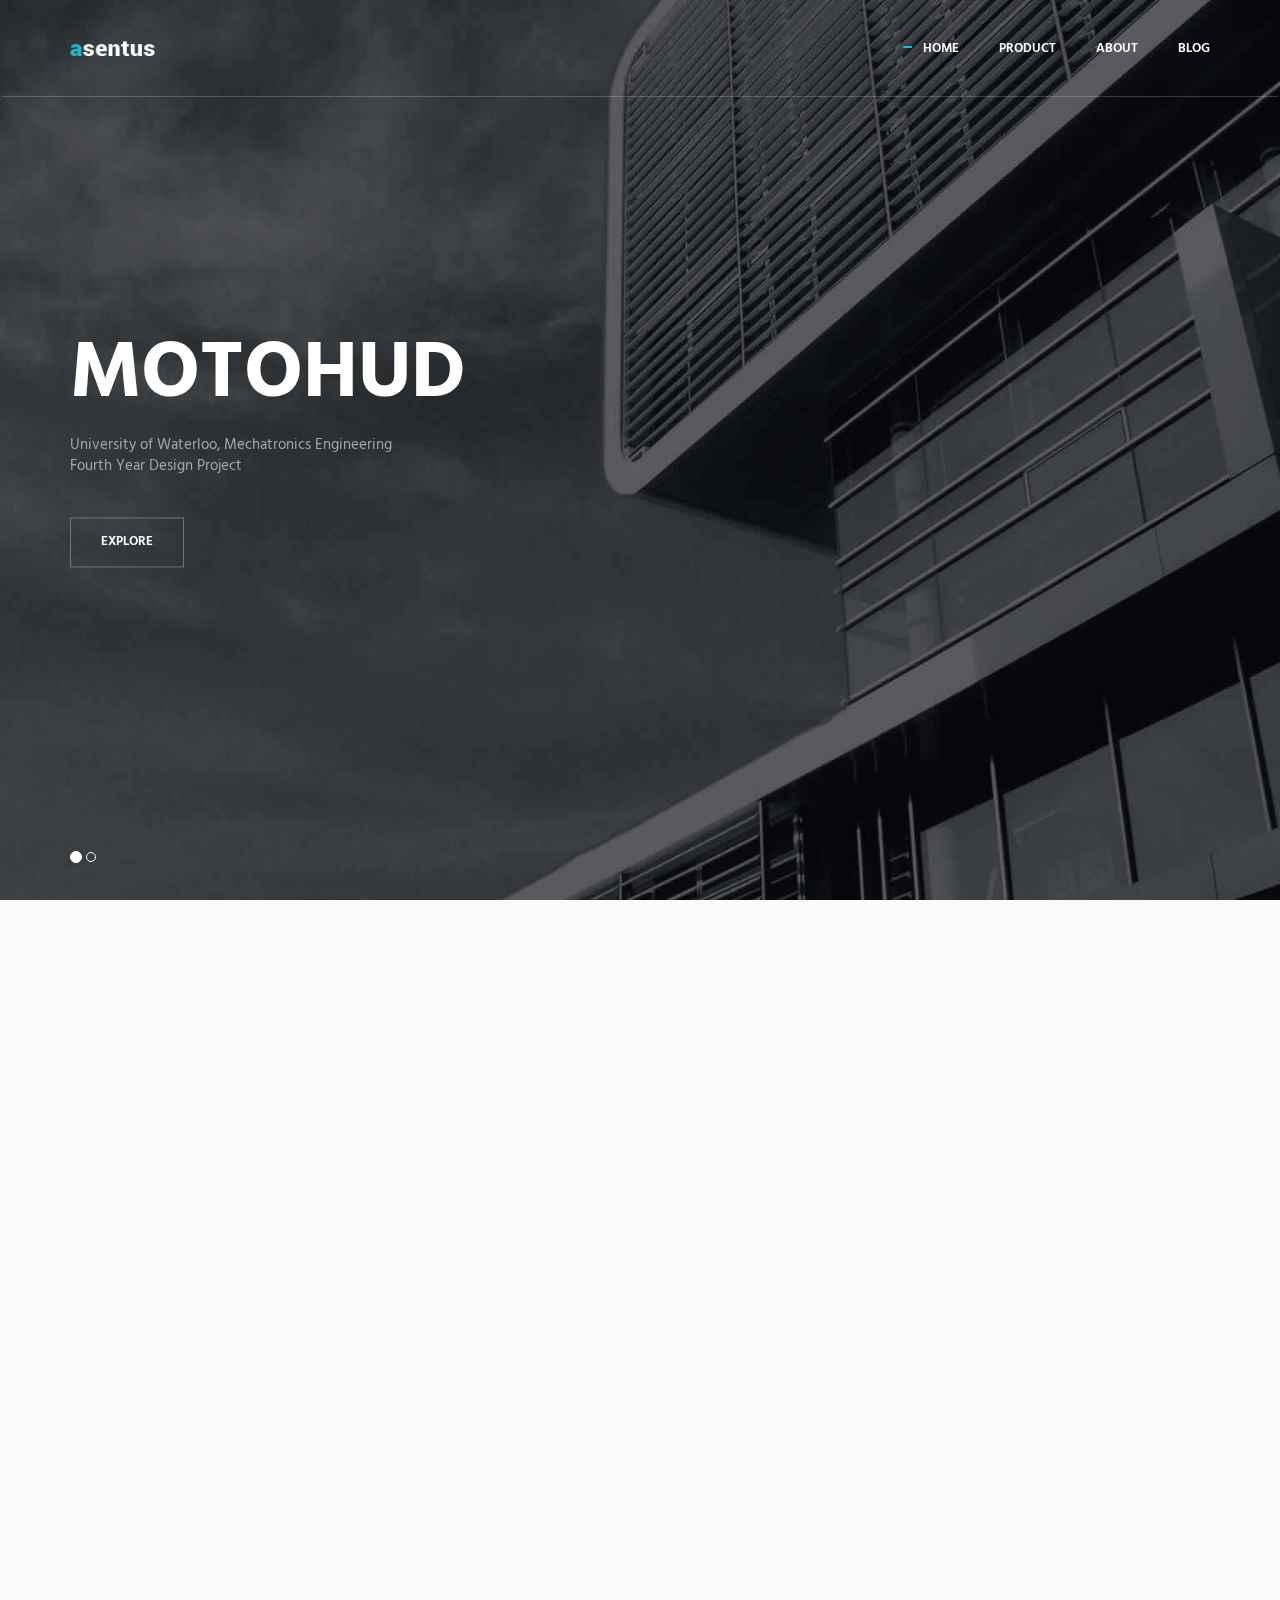
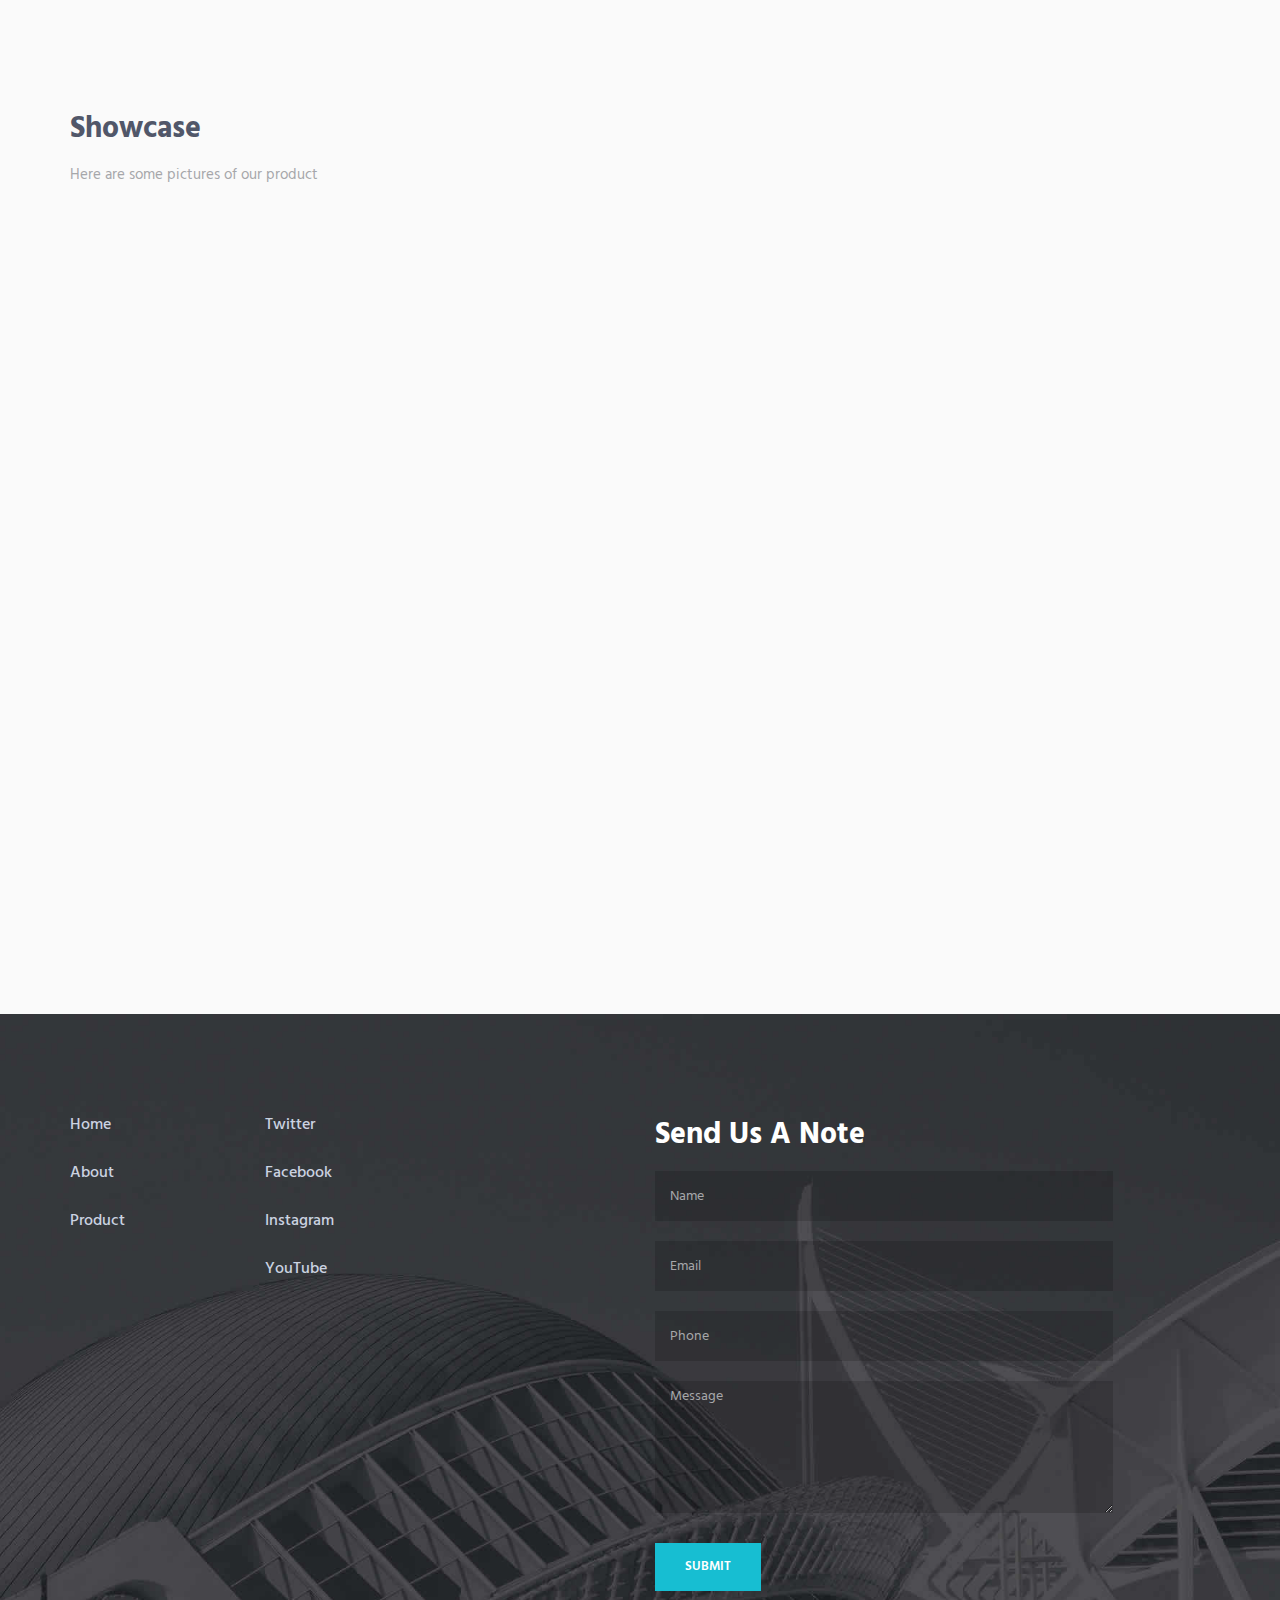
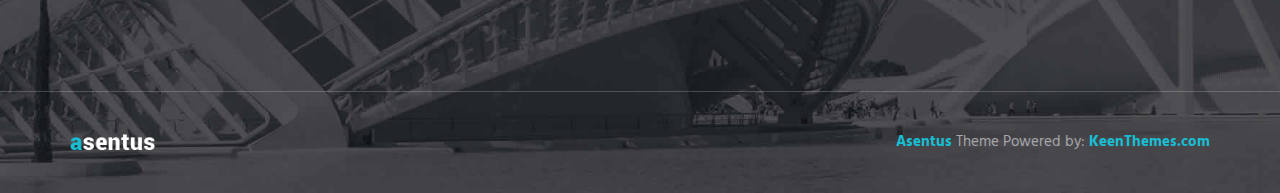
==== HTML/index.html @ 270a95e3 "switch to new style" ====
<!DOCTYPE html>
<!-- ==============================
    Project:        Metronic "Asentus" Frontend Freebie - Responsive HTML Template Based On Twitter Bootstrap 3.3.4
    Version:        1.0
    Author:         KeenThemes
    Primary use:    Corporate, Business Themes.
    Email:          support@keenthemes.com
    Follow:         http://www.twitter.com/keenthemes
    Like:           http://www.facebook.com/keenthemes
    Website:        http://www.keenthemes.com
    Premium:        Premium Metronic Admin Theme: http://themeforest.net/item/metronic-responsive-admin-dashboard-template/4021469?ref=keenthemes
================================== -->
<html lang="en" class="no-js">
    <!-- BEGIN HEAD -->
    <head>
        <meta charset="utf-8"/>
        <title>Metronic "Asentus" Frontend Freebie</title>
        <meta http-equiv="X-UA-Compatible" content="IE=edge">
        <meta content="width=device-width, initial-scale=1" name="viewport"/>
        <meta content="" name="description"/>
        <meta content="" name="author"/>

        <!-- GLOBAL MANDATORY STYLES -->
        <link href="http://fonts.googleapis.com/css?family=Hind:300,400,500,600,700" rel="stylesheet" type="text/css">
        <link href="vendor/simple-line-icons/simple-line-icons.min.css" rel="stylesheet" type="text/css"/>
        <link href="vendor/bootstrap/css/bootstrap.min.css" rel="stylesheet" type="text/css"/>

        <!-- PAGE LEVEL PLUGIN STYLES -->
        <link href="css/animate.css" rel="stylesheet">
        <link href="vendor/swiper/css/swiper.min.css" rel="stylesheet" type="text/css"/>

        <!-- THEME STYLES -->
        <link href="css/layout.min.css" rel="stylesheet" type="text/css"/>

        <!-- Favicon -->
        <link rel="shortcut icon" href="favicon.ico"/>
    </head>
    <!-- END HEAD -->

    <!-- BODY -->
    <body>

        <!--========== HEADER ==========-->
        <header class="header navbar-fixed-top">
            <!-- Navbar -->
            <nav class="navbar" role="navigation">
                <div class="container">
                    <!-- Brand and toggle get grouped for better mobile display -->
                    <div class="menu-container">
                        <button type="button" class="navbar-toggle" data-toggle="collapse" data-target=".nav-collapse">
                            <span class="sr-only">Toggle navigation</span>
                            <span class="toggle-icon"></span>
                        </button>

                        <!-- Logo -->
                        <div class="logo">
                            <a class="logo-wrap" href="index.html">
                                <img class="logo-img logo-img-main" src="img/logo.png" alt="Asentus Logo">
                                <img class="logo-img logo-img-active" src="img/logo-dark.png" alt="Asentus Logo">
                            </a>
                        </div>
                        <!-- End Logo -->
                    </div>

                    <!-- Collect the nav links, forms, and other content for toggling -->
                    <div class="collapse navbar-collapse nav-collapse">
                        <div class="menu-container">
                            <ul class="navbar-nav navbar-nav-right">
                                <li class="nav-item"><a class="nav-item-child nav-item-hover active" href="index.html">Home</a></li>
                                <li class="nav-item"><a class="nav-item-child nav-item-hover" href="Product.html">Product</a></li>
                                <li class="nav-item"><a class="nav-item-child nav-item-hover" href="about.html">About</a></li>
                                <li class="nav-item"><a class="nav-item-child nav-item-hover" href="Blog.html">Blog</a></li>
                            </ul>
                        </div>
                    </div>
                    <!-- End Navbar Collapse -->
                </div>
            </nav>
            <!-- Navbar -->
        </header>
        <!--========== END HEADER ==========-->

        <!--========== SLIDER ==========-->
        <div id="carousel-example-generic" class="carousel slide" data-ride="carousel">
            <div class="container">
                <!-- Indicators -->
                <ol class="carousel-indicators">
                    <li data-target="#carousel-example-generic" data-slide-to="0" class="active"></li>
                    <li data-target="#carousel-example-generic" data-slide-to="1"></li>
                </ol>
            </div>

            <!-- Wrapper for slides -->
            <div class="carousel-inner" role="listbox">
                <div class="item active">
                    <img class="img-responsive" src="img/1920x1080/01.jpg" alt="Slider Image">
                    <div class="container">
                        <div class="carousel-centered">
                            <div class="margin-b-40">
                                <h1 class="carousel-title">MotoHUD</h1>
                                <p>University of Waterloo, Mechatronics Engineering<br/> Fourth Year Design Project </p>
                            </div>
                            <a href="#" class="btn-theme btn-theme-sm btn-white-brd text-uppercase">Explore</a>
                        </div>
                    </div>
                </div>
                <div class="item">
                    <img class="img-responsive" src="img/1920x1080/02.jpg" alt="Slider Image">
                    <div class="container">
                        <div class="carousel-centered">
                            <div class="margin-b-40">
                                <h2 class="carousel-title">Hi-Tech Design</h2>
                                <p>Lorem ipsum dolor amet consectetur adipiscing dolore magna aliqua <br/> enim minim estudiat veniam siad venumus dolore</p>
                            </div>
                            <a href="#" class="btn-theme btn-theme-sm btn-white-brd text-uppercase">Explore</a>
                        </div>
                    </div>
                </div>
            </div>
        </div>
        <!--========== SLIDER ==========-->

        <!--========== PAGE LAYOUT ==========-->
        <!-- Service -->
        <div class="bg-color-sky-light" data-auto-height="true">
            <div class="content-lg container">
                <div class="row row-space-1 margin-b-2">
                    <div class="col-sm-4 sm-margin-b-2">
                        <div class="wow fadeInLeft" data-wow-duration=".3" data-wow-delay=".3s">
                            <div class="service" data-height="height">
                                <div class="service-element">
                                    <i class="service-icon icon-chemistry"></i>
                                </div>
                                <div class="service-info">
                                    <h3>Accurate Data Tracking</h3>
                                    <p class="margin-b-5">Vehicle information provided to the user have an accuracy of 95%</p>
                                </div>
                                <a href="#" class="content-wrapper-link"></a>    
                            </div>
                        </div>
                    </div>
                    <div class="col-sm-4 sm-margin-b-2">
                        <div class="wow fadeInLeft" data-wow-duration=".3" data-wow-delay=".2s">
                            <div class="service" data-height="height">
                                <div class="service-element">
                                    <i class="service-icon icon-screen-tablet"></i>
                                </div>
                                <div class="service-info">
                                    <h3>Long Battery Life</h3>
                                    <p class="margin-b-5">Battery life lasts 4-6 hours, sufficient for long distance trips</p>
                                </div>
                                <a href="#" class="content-wrapper-link"></a>    
                            </div>
                        </div>
                    </div>
                    <div class="col-sm-4">
                        <div class="wow fadeInLeft" data-wow-duration=".3" data-wow-delay=".1s">
                            <div class="service" data-height="height">
                                <div class="service-element">
                                    <i class="service-icon icon-badge"></i>
                                </div>
                                <div class="service-info">
                                    <h3>Cost Efficient</h3>
                                    <p class="margin-b-5">Total product cost is less than $500</p>
                                </div>
                                <a href="#" class="content-wrapper-link"></a>    
                            </div>
                        </div>
                    </div>
                </div>
                <!--// end row -->

                <div class="row row-space-1">
                    <div class="col-sm-4 sm-margin-b-2">
                        <div class="wow fadeInLeft" data-wow-duration=".3" data-wow-delay=".4s">
                            <div class="service" data-height="height">
                                <div class="service-element">
                                    <i class="service-icon icon-notebook"></i>
                                </div>
                                <div class="service-info">
                                    <h3>Easy to Setup</h3>
                                    <p class="margin-b-5">Take less than 1 hour to initially install</p>
                                </div>
                                <a href="#" class="content-wrapper-link"></a>    
                            </div>
                        </div>
                    </div>
                    <div class="col-sm-4 sm-margin-b-2">
                        <div class="wow fadeInLeft" data-wow-duration=".3" data-wow-delay=".5s">
                            <div class="service" data-height="height">
                                <div class="service-element">
                                    <i class="service-icon icon-speedometer"></i>
                                </div>
                                <div class="service-info">
                                    <h3>Light Weight</h3>
                                    <p class="margin-b-5">Total weight under 5 pounds</p>
                                </div>
                                <a href="#" class="content-wrapper-link"></a>    
                            </div>
                        </div>
                    </div>
                    <div class="col-sm-4">
                        <div class="wow fadeInLeft" data-wow-duration=".3" data-wow-delay=".6s">
                            <div class="service" data-height="height">
                                <div class="service-element">
                                    <i class="service-icon icon-badge"></i>
                                </div>
                                <div class="service-info">
                                    <h3>Minimum latency</h3>
                                    <p class="margin-b-5">Have a latency under 70 milliseconds</p>
                                </div>
                                <a href="#" class="content-wrapper-link"></a>    
                            </div>
                        </div>
                    </div>
                </div>
                <!--// end row -->
            </div>
        </div>
        <!-- End Service -->

        <!-- Work -->
        <div class="bg-color-sky-light overflow-h">
            <div class="content-lg container">
                <div class="row margin-b-40">
                    <div class="col-sm-6">
                        <h2>Showcase</h2>
                        <p>Here are some pictures of our product</p>
                    </div>
                </div>
                <!--// end row -->

                <!-- Masonry Grid -->
                <div class="masonry-grid">
                    <div class="masonry-grid-sizer col-xs-6 col-sm-6 col-md-1"></div>
                    <div class="masonry-grid-item col-xs-12 col-sm-6 col-md-8">
                        <!-- Work -->
                        <div class="work wow fadeInUp" data-wow-duration=".3" data-wow-delay=".1s">
                            <div class="work-overlay">
                                <img class="full-width img-responsive" src="img/800x400/01.jpg" alt="Portfolio Image">
                            </div>
                            <div class="work-content">
                                <h3 class="color-white margin-b-5">Art Of Coding</h3>
                                <p class="color-white margin-b-0">Lorem ipsum dolor sit amet consectetur adipiscing</p>
                            </div>
                            <a class="content-wrapper-link" href="#"></a>
                        </div>
                        <!-- End Work -->
                    </div>
                    <div class="masonry-grid-item col-xs-6 col-sm-6 col-md-4">
                        <!-- Work -->
                        <div class="work wow fadeInUp" data-wow-duration=".3" data-wow-delay=".2s">
                            <div class="work-overlay">
                                <img class="full-width img-responsive" src="img/397x400/01.jpg" alt="Portfolio Image">
                            </div>
                            <div class="work-content">
                                <h3 class="color-white margin-b-5">Clean Design</h3>
                                <p class="color-white margin-b-0">Lorem ipsum dolor sit amet consectetur adipiscing</p>
                            </div>
                            <a class="content-wrapper-link" href="#"></a>
                        </div>
                        <!-- End Work -->
                    </div>
                    <div class="masonry-grid-item col-xs-6 col-sm-6 col-md-4">
                        <!-- Work -->
                        <div class="work wow fadeInUp" data-wow-duration=".3" data-wow-delay=".3s">
                            <div class="work-overlay">
                                <img class="full-width img-responsive" src="img/397x300/01.jpg" alt="Portfolio Image">
                            </div>
                            <div class="work-content">
                                <h3 class="color-white margin-b-5">Clean Design</h3>
                                <p class="color-white margin-b-0">Lorem ipsum dolor sit amet consectetur adipiscing</p>
                            </div>
                            <a class="content-wrapper-link" href="#"></a>
                        </div>
                        <!-- End Work -->
                    </div>
                    <div class="masonry-grid-item col-xs-6 col-sm-6 col-md-4">
                        <!-- Work -->
                        <div class="work wow fadeInUp" data-wow-duration=".3" data-wow-delay=".4s">
                            <div class="work-overlay">
                                <img class="full-width img-responsive" src="img/397x300/02.jpg" alt="Portfolio Image">
                            </div>
                            <div class="work-content">
                                <h3 class="color-white margin-b-5">Clean Design</h3>
                                <p class="color-white margin-b-0">Lorem ipsum dolor sit amet consectetur adipiscing</p>
                            </div>
                            <a class="content-wrapper-link" href="#"></a>
                        </div>
                        <!-- End Work -->
                    </div>
                    <div class="masonry-grid-item col-xs-6 col-sm-6 col-md-4">
                        <!-- Work -->
                        <div class="work wow fadeInUp" data-wow-duration=".3" data-wow-delay=".5s">
                            <div class="work-overlay">
                                <img class="full-width img-responsive" src="img/397x300/03.jpg" alt="Portfolio Image">
                            </div>
                            <div class="work-content">
                                <h3 class="color-white margin-b-5">Clean Design</h3>
                                <p class="color-white margin-b-0">Lorem ipsum dolor sit amet consectetur adipiscing</p>
                            </div>
                            <a class="content-wrapper-link" href="#"></a>
                        </div>
                        <!-- End Work -->
                    </div>
                </div>
                <!-- End Masonry Grid -->
            </div>
        </div>
        <!-- End Work -->
        <!--========== END PAGE LAYOUT ==========-->

        <!--========== FOOTER ==========-->
        <footer class="footer">
            <!-- Links -->
            <div class="footer-seperator">
                <div class="content-lg container">
                    <div class="row">
                        <div class="col-sm-2 sm-margin-b-50">
                            <!-- List -->
                            <ul class="list-unstyled footer-list">
                                <li class="footer-list-item"><a class="footer-list-link" href="#">Home</a></li>
                                <li class="footer-list-item"><a class="footer-list-link" href="#">About</a></li>
                                <li class="footer-list-item"><a class="footer-list-link" href="#">Product</a></li>
                            </ul>
                            <!-- End List -->
                        </div>
                        <div class="col-sm-4 sm-margin-b-30">
                            <!-- List -->
                            <ul class="list-unstyled footer-list">
                                <li class="footer-list-item"><a class="footer-list-link" href="#">Twitter</a></li>
                                <li class="footer-list-item"><a class="footer-list-link" href="#">Facebook</a></li>
                                <li class="footer-list-item"><a class="footer-list-link" href="#">Instagram</a></li>
                                <li class="footer-list-item"><a class="footer-list-link" href="#">YouTube</a></li>
                            </ul>
                            <!-- End List -->
                        </div>
                        <div class="col-sm-5 sm-margin-b-30">
                            <h2 class="color-white">Send Us A Note</h2>
                            <input type="text" class="form-control footer-input margin-b-20" placeholder="Name" required>
                            <input type="email" class="form-control footer-input margin-b-20" placeholder="Email" required>
                            <input type="text" class="form-control footer-input margin-b-20" placeholder="Phone" required>
                            <textarea class="form-control footer-input margin-b-30" rows="6" placeholder="Message" required></textarea>
                            <button type="submit" class="btn-theme btn-theme-sm btn-base-bg text-uppercase">Submit</button>
                        </div>
                    </div>
                    <!--// end row -->
                </div>
            </div>
            <!-- End Links -->

            <!-- Copyright -->
            <div class="content container">
                <div class="row">
                    <div class="col-xs-6">
                        <img class="footer-logo" src="img/logo.png" alt="Asentus Logo">
                    </div>
                    <div class="col-xs-6 text-right">
                        <p class="margin-b-0"><a class="color-base fweight-700" href="http://keenthemes.com/preview/asentus/">Asentus</a> Theme Powered by: <a class="color-base fweight-700" href="http://www.keenthemes.com/">KeenThemes.com</a></p>
                    </div>
                </div>
                <!--// end row -->
            </div>
            <!-- End Copyright -->
        </footer>
        <!--========== END FOOTER ==========-->

        <!-- Back To Top -->
        <a href="javascript:void(0);" class="js-back-to-top back-to-top">Top</a>

        <!-- JAVASCRIPTS(Load javascripts at bottom, this will reduce page load time) -->
        <!-- CORE PLUGINS -->
        <script src="vendor/jquery.min.js" type="text/javascript"></script>
        <script src="vendor/jquery-migrate.min.js" type="text/javascript"></script>
        <script src="vendor/bootstrap/js/bootstrap.min.js" type="text/javascript"></script>

        <!-- PAGE LEVEL PLUGINS -->
        <script src="vendor/jquery.easing.js" type="text/javascript"></script>
        <script src="vendor/jquery.back-to-top.js" type="text/javascript"></script>
        <script src="vendor/jquery.smooth-scroll.js" type="text/javascript"></script>
        <script src="vendor/jquery.wow.min.js" type="text/javascript"></script>
        <script src="vendor/swiper/js/swiper.jquery.min.js" type="text/javascript"></script>
        <script src="vendor/masonry/jquery.masonry.pkgd.min.js" type="text/javascript"></script>
        <script src="vendor/masonry/imagesloaded.pkgd.min.js" type="text/javascript"></script>

        <!-- PAGE LEVEL SCRIPTS -->
        <script src="js/layout.min.js" type="text/javascript"></script>
        <script src="js/components/wow.min.js" type="text/javascript"></script>
        <script src="js/components/swiper.min.js" type="text/javascript"></script>
        <script src="js/components/masonry.min.js" type="text/javascript"></script>

    </body>
    <!-- END BODY -->
</html>
---- HTML/css/layout.min.css ----
@charset "UTF-8";.blockquote,.btn-theme,p{line-height:1.4}.btn-theme.active.focus,.btn-theme.active:focus,.btn-theme.focus,.btn-theme:active.focus,.btn-theme:active:focus,.btn-theme:focus,:active,:focus,a,a:active,a:focus,a:hover{outline:0}.btn-theme:hover,.service .service-element,.service .service-info,.service:hover .service-element,.service:hover .service-info{transition-duration:.3s;transition-property:all;transition-timing-function:cubic-bezier(.7,1,.7,1)}.blockquote,.header .nav-item-child,.link,a,body,em,h1,h2,h3,h4,h5,h6,li,li a,p,span{font-family:Hind,sans-serif}.back-to-top:focus,.back-to-top:hover,.btn-theme.focus,.btn-theme:focus,.btn-theme:hover,.content-wrapper-link,.header .logo-wrap:focus,.header .logo-wrap:hover,a:active,a:focus,a:hover,h1>a:focus,h2>a:focus,h3>a:focus,h4>a:focus,h5>a:focus,h6>a:focus{text-decoration:none}.back-to-top,.carousel-title,.header .nav-item-child,.link{text-transform:uppercase}.container-full-width:after,.masonry-grid:after{clear:both}html{overflow-x:hidden}body,html,html a{-webkit-font-smoothing:antialiased}p{font-size:15px;font-weight:400;color:#a6a7aa;margin-bottom:15px}em,li,li a{font-size:16px;font-weight:500;color:#515769}a{color:#81848f}a:active,a:focus,a:hover{color:#999caa}.link{position:relative;font-size:13px;font-weight:600}.link:after{position:absolute;top:8px;right:-15px;width:9px;height:2px;background:#17bed2;content:" "}span{font-size:14px;font-weight:400;color:#bfc1c7}h1,h2,h3,h4,h5,h6{font-weight:700;color:#515769;line-height:1.4;margin:0 0 15px}h1>a,h2>a,h3>a,h4>a,h5>a,h6>a{color:#515769}h1>a:hover,h2>a:hover,h3>a:hover,h4>a:hover,h5>a:hover,h6>a:hover{color:#999caa;text-decoration:none}h1{font-size:40px}h2{font-size:30px}h3,h4{font-size:22px}::selection{color:#fff;background:#17bed2;text-shadow:none}::-webkit-selection{color:#fff;background:#17bed2;text-shadow:none}::-moz-selection{color:#fff;background:#17bed2;text-shadow:none}.section-seperator{border-bottom:1px solid #edf0f2}.content-wrapper-link{position:absolute;top:0;left:0;right:0;bottom:0;display:block;z-index:3}.blockquote{position:relative;font-size:17px;font-weight:400;color:#a6a7aa;border-left:none;margin-left:20px}.blockquote:before{position:absolute;top:0;left:-20px;font-size:60px;display:inline-block;color:#17bed2;content:'“'}.btn-theme{position:relative;display:inline-block;text-align:center;background-image:none;border-style:solid;white-space:nowrap;vertical-align:middle;-ms-touch-action:manipulation;touch-action:manipulation;cursor:pointer;-webkit-user-select:none;-moz-user-select:none;-ms-user-select:none;user-select:none}.btn-theme.active,.btn-theme:active{background-image:none;outline:0}.btn-theme.disabled,.btn-theme[disabled],fieldset[disabled] .btn-theme{cursor:not-allowed;box-shadow:none;opacity:.65;pointer-events:none}.btn-white-brd{color:#fff;background:0 0;border-color:rgba(255,255,255,.3);border-width:1px}.btn-white-brd.focus,.btn-white-brd:focus,.btn-white-brd:hover{color:#515769;background:#fff;border-color:transparent}.btn-default-bg{color:#515769;background:#f3f4f5;border-color:transparent;border-width:0}.btn-base-bg,.btn-default-bg.focus,.btn-default-bg:focus,.btn-default-bg:hover{background:#17bed2;color:#fff;border-color:transparent}.btn-base-bg{border-width:0}.btn-base-bg.focus,.btn-base-bg:focus,.btn-base-bg:hover{color:#fff;background:#63cbd7;border-color:transparent}.footer .footer-seperator,.header .navbar{border-bottom:1px solid rgba(255,255,255,.2)}.btn-theme-sm{font-size:13px;font-weight:600;padding:15px 30px}.pricing{padding:70px 45px;background:#fff;margin-top:50px}@media (max-width:768px){.pricing{margin-top:0}}.pricing.pricing-active{padding-top:110px;padding-bottom:110px;margin-top:10px}@media (max-width:768px){.pricing.pricing-active{margin-top:0}}.pricing .pricing-icon{display:block;font-size:30px;color:#999caa;margin-bottom:30px}.pricing .pricing-list-item{position:relative;font-size:13px;color:#81848f;padding-left:20px;margin-bottom:10px}.pricing .pricing-list-item:before{position:absolute;top:7px;left:0;width:9px;height:2px;background:#17bed2;content:" ";margin-right:10px}@media (max-width:991px){.promo-section .promo-section-col{padding-top:100px;padding-bottom:100px}}@media (min-width:992px){.promo-section{position:relative;height:400px}.promo-section .promo-section-col{width:45%}.promo-section .promo-section-img-left{position:absolute;top:0;right:50%}.promo-section .promo-section-img-right{position:absolute;top:0;left:50%}.promo-section .ver-center{display:table;height:400px}.promo-section .ver-center-aligned{display:table-cell;vertical-align:middle}}.service{background:#fff;padding:50px}.service .service-element,.service .service-info{-webkit-transform:translate3d(0,0,0);-moz-transform:translate3d(0,0,0);transform:translate3d(0,0,0)}.service .service-icon{display:block;font-size:30px;color:#999caa;margin-bottom:30px}.header .logo-img,.header .logo-img-main,.header .logo-wrap{display:inline-block}.service:hover .service-element{opacity:0;-webkit-transform:translate3d(0,-100%,0);-moz-transform:translate3d(0,-100%,0);transform:translate3d(0,-100%,0)}.service:hover .service-info{-webkit-transform:translate3d(0,-30%,0);-moz-transform:translate3d(0,-30%,0);transform:translate3d(0,-30%,0)}.work,.work .work-overlay{position:relative}.work .work-content,.work .work-overlay:before{position:absolute;transition-property:all;transition-timing-function:cubic-bezier(.7,1,.7,1);transition-duration:.3s;left:0}.work .work-overlay:before{top:0;width:100%;height:100%;background:0 0;content:" "}.work .work-content{bottom:0;opacity:0;padding:25px;-webkit-transform:translate3d(0,20px,0);-moz-transform:translate3d(0,20px,0);transform:translate3d(0,20px,0)}.work:hover .work-overlay:before{background:rgba(0,0,0,.5);transition-duration:.3s;transition-property:all;transition-timing-function:cubic-bezier(.7,1,.7,1)}.work:hover .work-content{opacity:1;-webkit-transform:translate3d(0,0,0);-moz-transform:translate3d(0,0,0);transform:translate3d(0,0,0);transition-duration:.3s;transition-property:all;transition-timing-function:cubic-bezier(.7,1,.7,1)}.footer{background:url(../img/1920x1080/03.jpg) center center no-repeat;background-size:cover}.footer .footer-list{margin-bottom:0}.footer .footer-list-item{color:#cbd3e1;margin-bottom:25px}.footer .footer-list-link{color:#cbd3e1}.footer .footer-list-link:hover{color:#fff}.footer .footer-input{background:rgba(0,0,0,.15)}.footer .footer-logo{width:85px;height:auto}.navbar-fixed-top .navbar-collapse{max-height:100%}.header .navbar{margin-bottom:0;transition-duration:.3s;transition-property:all;transition-timing-function:cubic-bezier(.7,1,.7,1)}.header .navbar-toggle{width:25px;height:25px;border:none;padding:0;margin:35px 0}.header .navbar-toggle .toggle-icon{position:relative;width:21px;height:1px;display:inline-block;background:#515769;transition-duration:.3s;transition-property:all;transition-timing-function:cubic-bezier(.7,1,.7,1)}.header .navbar-toggle .toggle-icon:after,.header .navbar-toggle .toggle-icon:before{position:absolute;left:0;background:#515769;content:" "}.header .navbar-toggle .toggle-icon:before{width:10px;height:1px;bottom:10px;-webkit-transform:rotate(0);-moz-transform:rotate(0);transform:rotate(0);transition-duration:.3s;transition-property:all;transition-timing-function:cubic-bezier(.7,1,.7,1)}.header .navbar-toggle .toggle-icon:after{width:16px;height:1px;top:-5px;-webkit-transform:rotate(0);-moz-transform:rotate(0);transform:rotate(0);transition-duration:.3s;transition-property:all;transition-timing-function:cubic-bezier(.7,1,.7,1)}.header .navbar-toggle:hover .toggle-icon{background:#17bed2;transition-duration:.3s;transition-property:all;transition-timing-function:cubic-bezier(.7,1,.7,1)}.header .navbar-toggle:hover .toggle-icon:after,.header .navbar-toggle:hover .toggle-icon:before{width:21px;height:1px;background:#17bed2;transition-duration:.3s;transition-property:all;transition-timing-function:cubic-bezier(.7,1,.7,1)}.header .logo-img-active,.header .logo-img-main,.header .nav-item .nav-item-hover.active:after,.header .nav-item:hover .nav-item-hover:after{transition-duration:.4s;transition-property:all;transition-timing-function:cubic-bezier(.7,1,.7,1)}.header .navbar-toggle:hover .toggle-icon.is-clicked{background:rgba(81,87,105,0)}.header .logo{width:100px;height:100px;float:left;max-height:95px;line-height:65px}.header .logo-wrap{padding:15px 0}.header .logo-img{width:85px;height:auto;max-width:100%;max-height:100%;vertical-align:middle}.header .logo-img-active{display:none}.header .nav-item,.header .nav-item-child{display:block;position:relative}.header .navbar-nav{padding-left:0;margin-bottom:0;list-style:none}.header .nav-item:last-child .nav-item-child{padding-right:0}.header .nav-item .nav-item-hover.active:after,.header .nav-item:hover .nav-item-hover:after{opacity:1}.header .nav-item-child{font-size:13px;font-weight:600;color:#fff;line-height:55px;padding:20px;transition-duration:.3s;transition-property:all;transition-timing-function:cubic-bezier(.7,1,.7,1)}.header .nav-item-hover{position:relative}.header .nav-item-hover:after{position:absolute;top:45px;left:0;width:9px;height:2px;background:#17bed2;opacity:0;content:" ";transition-duration:.4s;transition-property:all;transition-timing-function:cubic-bezier(.7,1,.7,1)}@media (max-width:991px){.header{background:#fff}.header .navbar-toggle{display:block}.header .navbar-collapse.collapse{display:none!important}.header .navbar-collapse.collapse.in{display:block!important}.header .nav-collapse{padding-left:0;padding-right:0}.header .navbar-nav{margin:0;float:none}.header .navbar-nav .nav-item{float:none}.header .menu-container:after,.header .menu-container:before{content:" ";display:table}.header .menu-container:after{clear:both}.header .logo .logo-img-main{display:none}.header .logo .logo-img-active{display:inline-block}.header .nav-item-child{color:#515769;line-height:1.4;padding:12px 12px 12px 15px}.header .nav-item-hover:after{position:absolute;top:19px}}@media (max-width:767px){.header .menu-container{padding-left:15px;padding-right:15px;margin-left:0;margin-right:0}.header .navbar>.container,.header .navbar>.container>.nav-collapse{padding-left:0;padding-right:0;margin-left:0;margin-right:0}.header .navbar>.container{width:auto}}@media (min-width:992px){.header .navbar-nav-right{float:right}.page-on-scroll .header .navbar{background:#fff;border-bottom-color:#f0f0f0;transition-duration:.3s;transition-property:all;transition-timing-function:cubic-bezier(.7,1,.7,1)}.page-on-scroll .header .logo-img-active,.page-on-scroll .header .logo-img-main{transition-duration:.4s;transition-property:all;transition-timing-function:cubic-bezier(.7,1,.7,1)}.page-on-scroll .header .logo-img-main{display:none}.page-on-scroll .header .logo-img-active{display:inline-block}.page-on-scroll .header .nav-item-child{color:#515769;transition-duration:.3s;transition-property:all;transition-timing-function:cubic-bezier(.7,1,.7,1)}}.contact-list>li{font-size:13px;color:#81848f;margin-bottom:10px}.back-to-top,.back-to-top:hover{color:#fff;transition-property:all;transition-timing-function:cubic-bezier(.7,1,.7,1);transition-duration:.3s}.back-to-top{position:fixed;right:10px;bottom:10px;display:inline-block;z-index:9;width:40px;height:40px;font-size:11px;font-weight:400;text-align:center;line-height:3;letter-spacing:1px;background:#515769;border-radius:3px;visibility:hidden;opacity:0;padding:5px;-webkit-transform:translate3d(0,50px,0);-moz-transform:translate3d(0,50px,0);transform:translate3d(0,50px,0)}.back-to-top.back-to-top-is-visible{visibility:visible;opacity:.6;-webkit-transform:translate3d(0,0,0);-moz-transform:translate3d(0,0,0);transform:translate3d(0,0,0);transition-duration:.3s;transition-property:all;transition-timing-function:cubic-bezier(.7,1,.7,1)}.back-to-top.back-to-top-is-visible:hover{opacity:1;transition-duration:.3s;transition-property:all;transition-timing-function:cubic-bezier(.7,1,.7,1)}.back-to-top.back-to-top-fade-out{opacity:.4}.back-to-top.back-to-top-fade-out:hover{opacity:1;transition-duration:.3s;transition-property:all;transition-timing-function:cubic-bezier(.7,1,.7,1)}.swiper-clients-img,.swiper-clients-img:hover{transition-duration:.2s;transition-property:all;transition-timing-function:cubic-bezier(.7,1,.7,1)}.form-control{height:50px;font-size:14px;font-weight:400;color:#a6a7aa;background:#fafafa;border:none;box-shadow:none;border-radius:0;padding-left:15px}.form-control::-moz-placeholder{color:#a6a7aa}.form-control:-ms-input-placeholder{color:#a6a7aa}.form-control::-webkit-input-placeholder{color:#a6a7aa}.form-control:focus{color:#515769;box-shadow:none}.form-control:focus::-moz-placeholder{color:#515769}.form-control:focus:-ms-input-placeholder{color:#515769}.form-control:focus::-webkit-input-placeholder{color:#515769}.full-screen{background-size:cover;background-position:center;background-repeat:no-repeat}.carousel-indicators{left:auto;width:auto;padding-left:0;margin-left:0}.carousel-centered{position:absolute;top:50%;-webkit-transform:translate3d(0,-50%,0);-moz-transform:translate3d(0,-50%,0);transform:translate3d(0,-50%,0)}.carousel-title{font-size:80px;font-weight:700;color:#fff;line-height:1.1}@media (max-width:768px){.carousel-title{font-size:60px}}.gm-style>div:first-child>div+div>div:last-child>div>div:first-child>div,.gm-style>div:first-child>div+div>div:last-child>div>div:first-child>div>div>div{background-color:#fff!important;box-shadow:none!important}.gm-style>div:first-child>div+div>div:last-child>div>div:first-child>div:first-child,.gm-style>div:first-child>div+div>div:last-child>div>div:last-child>img{display:none}.gm-style>div:first-child>div+div>div:last-child>div>div:last-child{overflow:inherit!important}.overflow-h,.swiper-slider{overflow:hidden}.gm-style>div:first-child>div+div>div:last-child>div>div:last-child:after{position:absolute;top:0;right:0;font-size:15px;font-family:Simple-Line-Icons;color:#515769;content:"\e082"}.gm-style-iw{top:22px!important;left:22px!important}.masonry-grid{position:relative;margin:0 -2px}.masonry-grid:after,.masonry-grid:before{content:" ";display:table}.masonry-grid .masonry-grid-item{display:block;float:left;vertical-align:top;padding:0 2px;margin-bottom:4px}.masonry-grid .masonry-grid-item.col-12{width:100%}.masonry-grid .masonry-grid-item.col-11{width:91.66666667%}.masonry-grid .masonry-grid-item.col-10{width:83.33333333%}.masonry-grid .masonry-grid-item.col-9{width:75%}.masonry-grid .masonry-grid-item.col-8{width:66.66666667%}.masonry-grid .masonry-grid-item.col-7{width:58.33333333%}.masonry-grid .masonry-grid-item.col-6{width:50%}.masonry-grid .masonry-grid-item.col-5{width:41.66666667%}.masonry-grid .masonry-grid-item.col-4{width:33.33333333%}.masonry-grid .masonry-grid-item.col-3{width:25%}.masonry-grid .masonry-grid-item.col-2{width:16.66666667%}.masonry-grid .masonry-grid-item.col-1{width:8.33333333%}@media (max-width:768px){.masonry-grid .masonry-grid-item,.masonry-grid .masonry-grid-item.col-1,.masonry-grid .masonry-grid-item.col-10,.masonry-grid .masonry-grid-item.col-11,.masonry-grid .masonry-grid-item.col-12,.masonry-grid .masonry-grid-item.col-2,.masonry-grid .masonry-grid-item.col-3,.masonry-grid .masonry-grid-item.col-4,.masonry-grid .masonry-grid-item.col-5,.masonry-grid .masonry-grid-item.col-6,.masonry-grid .masonry-grid-item.col-7,.masonry-grid .masonry-grid-item.col-8,.masonry-grid .masonry-grid-item.col-9{width:50%}}@media (max-width:600px){.masonry-grid .masonry-grid-item,.masonry-grid .masonry-grid-item.col-1,.masonry-grid .masonry-grid-item.col-10,.masonry-grid .masonry-grid-item.col-11,.masonry-grid .masonry-grid-item.col-12,.masonry-grid .masonry-grid-item.col-2,.masonry-grid .masonry-grid-item.col-3,.masonry-grid .masonry-grid-item.col-4,.masonry-grid .masonry-grid-item.col-5,.masonry-grid .masonry-grid-item.col-6,.masonry-grid .masonry-grid-item.col-7,.masonry-grid .masonry-grid-item.col-8,.masonry-grid .masonry-grid-item.col-9{width:100%}}.swiper-slider{position:relative;width:100%;height:100%}.swiper-clients-img{display:block;width:190px;height:auto;margin:0 auto;opacity:1;cursor:pointer}.swiper-clients-img:hover{opacity:.8}.color-base{color:#17bed2}.color-white{color:#fff}.color-heading{color:#515769}.color-subtitle{color:#a6a7aa}.color-link{color:#81848f}.color-link-hover{color:#999caa}.color-sky-light{color:#fafafa}.bg-color-base{background:#17bed2}.bg-color-white{background:#fff}.bg-color-heading{background:#515769}.bg-color-subtitle{background:#a6a7aa}.bg-color-link{background:#81848f}.bg-color-link-hover{background:#999caa}.bg-color-sky-light{background:#fafafa}.row-space-1{margin-right:-1px;margin-left:-1px}.row-space-1>[class*=col-]{padding-left:1px;padding-right:1px}.content{padding-top:40px;padding-bottom:40px}.content-sm{padding-top:60px;padding-bottom:60px}.content-md{padding-top:80px;padding-bottom:80px}.content-lg{padding-top:100px;padding-bottom:100px}.parallax-content{padding-top:220px;padding-bottom:120px}.full-width{width:100%;height:auto}.container-full-width{width:100%}.container-full-width:after,.container-full-width:before{content:" ";display:table}.fweight-300{font-weight:300!important}.fweight-400{font-weight:400!important}.fweight-500{font-weight:500!important}.fweight-600{font-weight:600!important}.fweight-700{font-weight:700!important}.margin-l-0{margin-left:0!important}.margin-l-5{margin-left:5px!important}.margin-l-10{margin-left:10px!important}.margin-l-20{margin-left:20px!important}.margin-r-0{margin-right:0!important}.margin-r-5{margin-right:5px!important}.margin-r-10{margin-right:10px!important}.margin-r-20{margin-right:20px!important}.margin-b-0{margin-bottom:0!important}.margin-b-2{margin-bottom:2px!important}.margin-b-5{margin-bottom:5px!important}.margin-b-10{margin-bottom:10px!important}.margin-b-20{margin-bottom:20px!important}.margin-b-30{margin-bottom:30px!important}.margin-b-40{margin-bottom:40px!important}.margin-b-50{margin-bottom:50px!important}.margin-b-60{margin-bottom:60px!important}.margin-b-70{margin-bottom:70px!important}.margin-b-80{margin-bottom:80px!important}.margin-b-90{margin-bottom:90px!important}.margin-b-100{margin-bottom:100px!important}@media (max-width:992px){.md-margin-b-0{margin-bottom:0!important}.md-margin-b-2{margin-bottom:2px!important}.md-margin-b-5{margin-bottom:5px!important}.md-margin-b-10{margin-bottom:10px!important}.md-margin-b-20{margin-bottom:20px!important}.md-margin-b-30{margin-bottom:30px!important}.md-margin-b-40{margin-bottom:40px!important}.md-margin-b-50{margin-bottom:50px!important}.md-margin-b-60{margin-bottom:60px!important}.md-margin-b-70{margin-bottom:70px!important}.md-margin-b-80{margin-bottom:80px!important}.md-margin-b-90{margin-bottom:90px!important}.md-margin-b-100{margin-bottom:100px!important}}@media (max-width:768px){.sm-margin-b-0{margin-bottom:0!important}.sm-margin-b-2{margin-bottom:2px!important}.sm-margin-b-5{margin-bottom:5px!important}.sm-margin-b-10{margin-bottom:10px!important}.sm-margin-b-20{margin-bottom:20px!important}.sm-margin-b-30{margin-bottom:30px!important}.sm-margin-b-40{margin-bottom:40px!important}.sm-margin-b-50{margin-bottom:50px!important}.sm-margin-b-60{margin-bottom:60px!important}.sm-margin-b-70{margin-bottom:70px!important}.sm-margin-b-80{margin-bottom:80px!important}.sm-margin-b-90{margin-bottom:90px!important}.sm-margin-b-100{margin-bottom:100px!important}}@media (max-width:480px){.xs-margin-b-0{margin-bottom:0!important}.xs-margin-b-2{margin-bottom:2px!important}.xs-margin-b-5{margin-bottom:5px!important}.xs-margin-b-10{margin-bottom:10px!important}.xs-margin-b-20{margin-bottom:20px!important}.xs-margin-b-30{margin-bottom:30px!important}.xs-margin-b-40{margin-bottom:40px!important}.xs-margin-b-50{margin-bottom:50px!important}.xs-margin-b-60{margin-bottom:60px!important}.xs-margin-b-70{margin-bottom:70px!important}.xs-margin-b-80{margin-bottom:80px!important}.xs-margin-b-90{margin-bottom:90px!important}.xs-margin-b-100{margin-bottom:100px!important}}.height-100{height:100px!important}.height-200{height:200px!important}.height-300{height:300px!important}.height-400{height:400px!important}
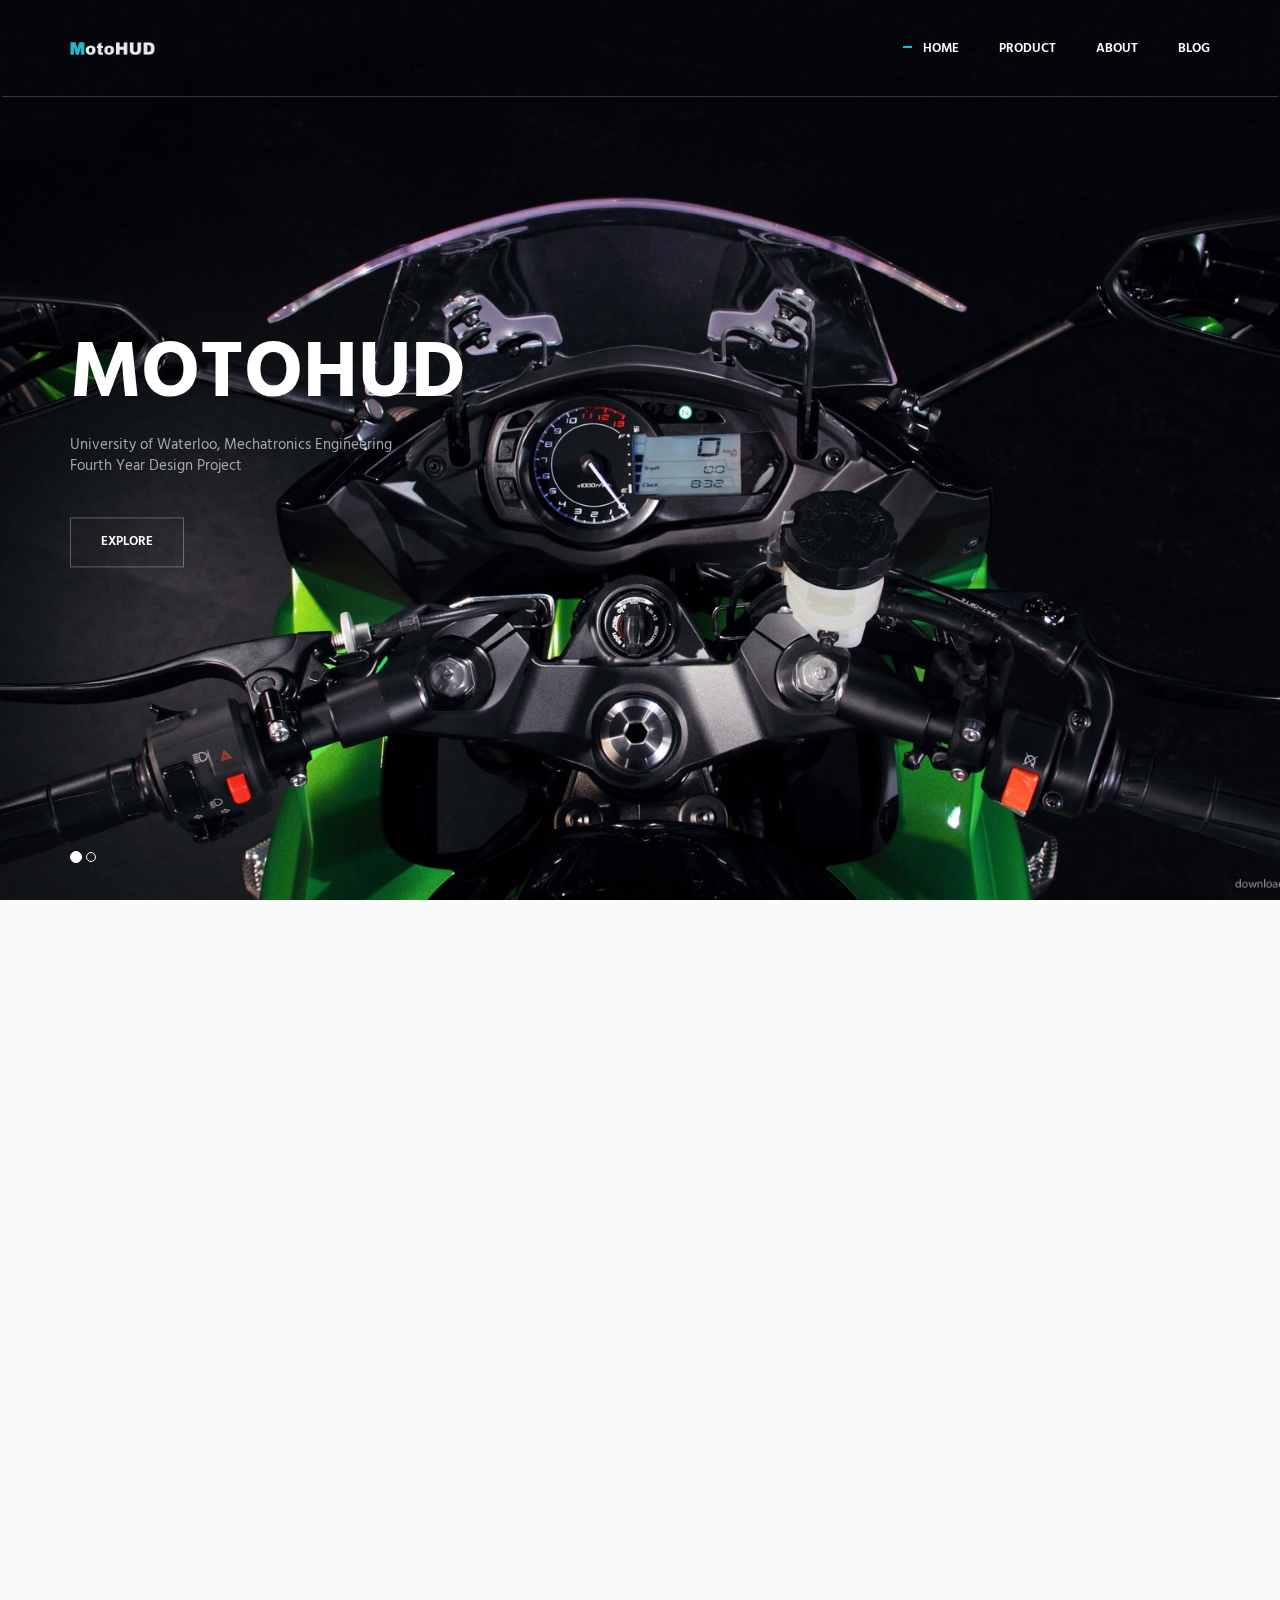
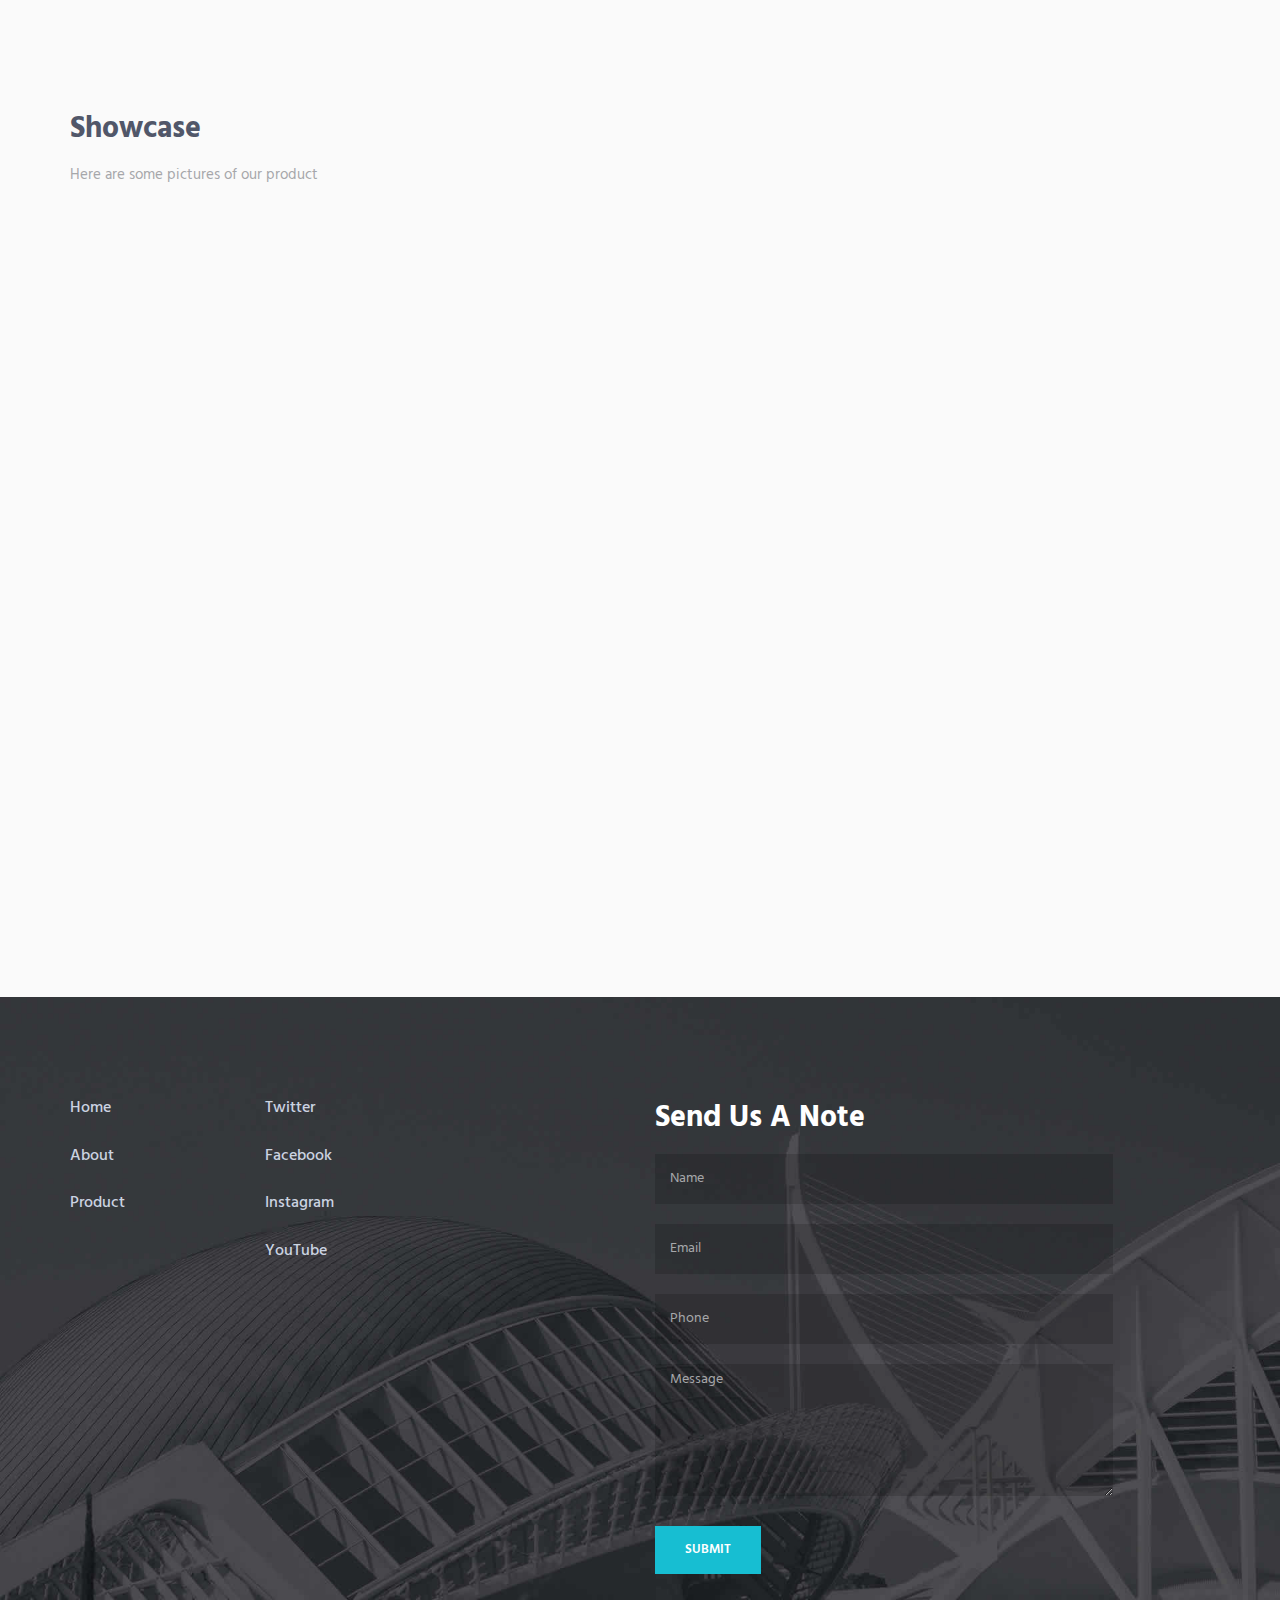
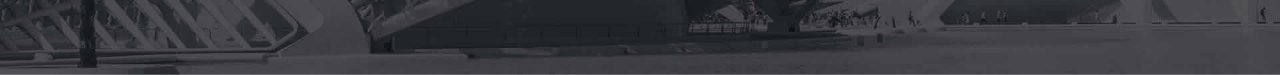
==== commit 2148524a: "update" ====
--- a/HTML/index.html
+++ b/HTML/index.html
@@ -240,7 +240,7 @@
                                 <img class="full-width img-responsive" src="img/800x400/01.jpg" alt="Portfolio Image">
                             </div>
                             <div class="work-content">
-                                <h3 class="color-white margin-b-5">Art Of Coding</h3>
+                                <h3 class="color-white margin-b-5">Engineering Ethics</h3>
                                 <p class="color-white margin-b-0">Lorem ipsum dolor sit amet consectetur adipiscing</p>
                             </div>
                             <a class="content-wrapper-link" href="#"></a>
@@ -349,19 +349,6 @@
             </div>
             <!-- End Links -->
 
-            <!-- Copyright -->
-            <div class="content container">
-                <div class="row">
-                    <div class="col-xs-6">
-                        <img class="footer-logo" src="img/logo.png" alt="Asentus Logo">
-                    </div>
-                    <div class="col-xs-6 text-right">
-                        <p class="margin-b-0"><a class="color-base fweight-700" href="http://keenthemes.com/preview/asentus/">Asentus</a> Theme Powered by: <a class="color-base fweight-700" href="http://www.keenthemes.com/">KeenThemes.com</a></p>
-                    </div>
-                </div>
-                <!--// end row -->
-            </div>
-            <!-- End Copyright -->
         </footer>
         <!--========== END FOOTER ==========-->
 
--- a/HTML/css/layout.min.css
+++ b/HTML/css/layout.min.css
@@ -1 +1 @@
-@charset "UTF-8";.blockquote,.btn-theme,p{line-height:1.4}.btn-theme.active.focus,.btn-theme.active:focus,.btn-theme.focus,.btn-theme:active.focus,.btn-theme:active:focus,.btn-theme:focus,:active,:focus,a,a:active,a:focus,a:hover{outline:0}.btn-theme:hover,.service .service-element,.service .service-info,.service:hover .service-element,.service:hover .service-info{transition-duration:.3s;transition-property:all;transition-timing-function:cubic-bezier(.7,1,.7,1)}.blockquote,.header .nav-item-child,.link,a,body,em,h1,h2,h3,h4,h5,h6,li,li a,p,span{font-family:Hind,sans-serif}.back-to-top:focus,.back-to-top:hover,.btn-theme.focus,.btn-theme:focus,.btn-theme:hover,.content-wrapper-link,.header .logo-wrap:focus,.header .logo-wrap:hover,a:active,a:focus,a:hover,h1>a:focus,h2>a:focus,h3>a:focus,h4>a:focus,h5>a:focus,h6>a:focus{text-decoration:none}.back-to-top,.carousel-title,.header .nav-item-child,.link{text-transform:uppercase}.container-full-width:after,.masonry-grid:after{clear:both}html{overflow-x:hidden}body,html,html a{-webkit-font-smoothing:antialiased}p{font-size:15px;font-weight:400;color:#a6a7aa;margin-bottom:15px}em,li,li a{font-size:16px;font-weight:500;color:#515769}a{color:#81848f}a:active,a:focus,a:hover{color:#999caa}.link{position:relative;font-size:13px;font-weight:600}.link:after{position:absolute;top:8px;right:-15px;width:9px;height:2px;background:#17bed2;content:" "}span{font-size:14px;font-weight:400;color:#bfc1c7}h1,h2,h3,h4,h5,h6{font-weight:700;color:#515769;line-height:1.4;margin:0 0 15px}h1>a,h2>a,h3>a,h4>a,h5>a,h6>a{color:#515769}h1>a:hover,h2>a:hover,h3>a:hover,h4>a:hover,h5>a:hover,h6>a:hover{color:#999caa;text-decoration:none}h1{font-size:40px}h2{font-size:30px}h3,h4{font-size:22px}::selection{color:#fff;background:#17bed2;text-shadow:none}::-webkit-selection{color:#fff;background:#17bed2;text-shadow:none}::-moz-selection{color:#fff;background:#17bed2;text-shadow:none}.section-seperator{border-bottom:1px solid #edf0f2}.content-wrapper-link{position:absolute;top:0;left:0;right:0;bottom:0;display:block;z-index:3}.blockquote{position:relative;font-size:17px;font-weight:400;color:#a6a7aa;border-left:none;margin-left:20px}.blockquote:before{position:absolute;top:0;left:-20px;font-size:60px;display:inline-block;color:#17bed2;content:'“'}.btn-theme{position:relative;display:inline-block;text-align:center;background-image:none;border-style:solid;white-space:nowrap;vertical-align:middle;-ms-touch-action:manipulation;touch-action:manipulation;cursor:pointer;-webkit-user-select:none;-moz-user-select:none;-ms-user-select:none;user-select:none}.btn-theme.active,.btn-theme:active{background-image:none;outline:0}.btn-theme.disabled,.btn-theme[disabled],fieldset[disabled] .btn-theme{cursor:not-allowed;box-shadow:none;opacity:.65;pointer-events:none}.btn-white-brd{color:#fff;background:0 0;border-color:rgba(255,255,255,.3);border-width:1px}.btn-white-brd.focus,.btn-white-brd:focus,.btn-white-brd:hover{color:#515769;background:#fff;border-color:transparent}.btn-default-bg{color:#515769;background:#f3f4f5;border-color:transparent;border-width:0}.btn-base-bg,.btn-default-bg.focus,.btn-default-bg:focus,.btn-default-bg:hover{background:#17bed2;color:#fff;border-color:transparent}.btn-base-bg{border-width:0}.btn-base-bg.focus,.btn-base-bg:focus,.btn-base-bg:hover{color:#fff;background:#63cbd7;border-color:transparent}.footer .footer-seperator,.header .navbar{border-bottom:1px solid rgba(255,255,255,.2)}.btn-theme-sm{font-size:13px;font-weight:600;padding:15px 30px}.pricing{padding:70px 45px;background:#fff;margin-top:50px}@media (max-width:768px){.pricing{margin-top:0}}.pricing.pricing-active{padding-top:110px;padding-bottom:110px;margin-top:10px}@media (max-width:768px){.pricing.pricing-active{margin-top:0}}.pricing .pricing-icon{display:block;font-size:30px;color:#999caa;margin-bottom:30px}.pricing .pricing-list-item{position:relative;font-size:13px;color:#81848f;padding-left:20px;margin-bottom:10px}.pricing .pricing-list-item:before{position:absolute;top:7px;left:0;width:9px;height:2px;background:#17bed2;content:" ";margin-right:10px}@media (max-width:991px){.promo-section .promo-section-col{padding-top:100px;padding-bottom:100px}}@media (min-width:992px){.promo-section{position:relative;height:400px}.promo-section .promo-section-col{width:45%}.promo-section .promo-section-img-left{position:absolute;top:0;right:50%}.promo-section .promo-section-img-right{position:absolute;top:0;left:50%}.promo-section .ver-center{display:table;height:400px}.promo-section .ver-center-aligned{display:table-cell;vertical-align:middle}}.service{background:#fff;padding:50px}.service .service-element,.service .service-info{-webkit-transform:translate3d(0,0,0);-moz-transform:translate3d(0,0,0);transform:translate3d(0,0,0)}.service .service-icon{display:block;font-size:30px;color:#999caa;margin-bottom:30px}.header .logo-img,.header .logo-img-main,.header .logo-wrap{display:inline-block}.service:hover .service-element{opacity:0;-webkit-transform:translate3d(0,-100%,0);-moz-transform:translate3d(0,-100%,0);transform:translate3d(0,-100%,0)}.service:hover .service-info{-webkit-transform:translate3d(0,-30%,0);-moz-transform:translate3d(0,-30%,0);transform:translate3d(0,-30%,0)}.work,.work .work-overlay{position:relative}.work .work-content,.work .work-overlay:before{position:absolute;transition-property:all;transition-timing-function:cubic-bezier(.7,1,.7,1);transition-duration:.3s;left:0}.work .work-overlay:before{top:0;width:100%;height:100%;background:0 0;content:" "}.work .work-content{bottom:0;opacity:0;padding:25px;-webkit-transform:translate3d(0,20px,0);-moz-transform:translate3d(0,20px,0);transform:translate3d(0,20px,0)}.work:hover .work-overlay:before{background:rgba(0,0,0,.5);transition-duration:.3s;transition-property:all;transition-timing-function:cubic-bezier(.7,1,.7,1)}.work:hover .work-content{opacity:1;-webkit-transform:translate3d(0,0,0);-moz-transform:translate3d(0,0,0);transform:translate3d(0,0,0);transition-duration:.3s;transition-property:all;transition-timing-function:cubic-bezier(.7,1,.7,1)}.footer{background:url(../img/1920x1080/03.jpg) center center no-repeat;background-size:cover}.footer .footer-list{margin-bottom:0}.footer .footer-list-item{color:#cbd3e1;margin-bottom:25px}.footer .footer-list-link{color:#cbd3e1}.footer .footer-list-link:hover{color:#fff}.footer .footer-input{background:rgba(0,0,0,.15)}.footer .footer-logo{width:85px;height:auto}.navbar-fixed-top .navbar-collapse{max-height:100%}.header .navbar{margin-bottom:0;transition-duration:.3s;transition-property:all;transition-timing-function:cubic-bezier(.7,1,.7,1)}.header .navbar-toggle{width:25px;height:25px;border:none;padding:0;margin:35px 0}.header .navbar-toggle .toggle-icon{position:relative;width:21px;height:1px;display:inline-block;background:#515769;transition-duration:.3s;transition-property:all;transition-timing-function:cubic-bezier(.7,1,.7,1)}.header .navbar-toggle .toggle-icon:after,.header .navbar-toggle .toggle-icon:before{position:absolute;left:0;background:#515769;content:" "}.header .navbar-toggle .toggle-icon:before{width:10px;height:1px;bottom:10px;-webkit-transform:rotate(0);-moz-transform:rotate(0);transform:rotate(0);transition-duration:.3s;transition-property:all;transition-timing-function:cubic-bezier(.7,1,.7,1)}.header .navbar-toggle .toggle-icon:after{width:16px;height:1px;top:-5px;-webkit-transform:rotate(0);-moz-transform:rotate(0);transform:rotate(0);transition-duration:.3s;transition-property:all;transition-timing-function:cubic-bezier(.7,1,.7,1)}.header .navbar-toggle:hover .toggle-icon{background:#17bed2;transition-duration:.3s;transition-property:all;transition-timing-function:cubic-bezier(.7,1,.7,1)}.header .navbar-toggle:hover .toggle-icon:after,.header .navbar-toggle:hover .toggle-icon:before{width:21px;height:1px;background:#17bed2;transition-duration:.3s;transition-property:all;transition-timing-function:cubic-bezier(.7,1,.7,1)}.header .logo-img-active,.header .logo-img-main,.header .nav-item .nav-item-hover.active:after,.header .nav-item:hover .nav-item-hover:after{transition-duration:.4s;transition-property:all;transition-timing-function:cubic-bezier(.7,1,.7,1)}.header .navbar-toggle:hover .toggle-icon.is-clicked{background:rgba(81,87,105,0)}.header .logo{width:100px;height:100px;float:left;max-height:95px;line-height:65px}.header .logo-wrap{padding:15px 0}.header .logo-img{width:85px;height:auto;max-width:100%;max-height:100%;vertical-align:middle}.header .logo-img-active{display:none}.header .nav-item,.header .nav-item-child{display:block;position:relative}.header .navbar-nav{padding-left:0;margin-bottom:0;list-style:none}.header .nav-item:last-child .nav-item-child{padding-right:0}.header .nav-item .nav-item-hover.active:after,.header .nav-item:hover .nav-item-hover:after{opacity:1}.header .nav-item-child{font-size:13px;font-weight:600;color:#fff;line-height:55px;padding:20px;transition-duration:.3s;transition-property:all;transition-timing-function:cubic-bezier(.7,1,.7,1)}.header .nav-item-hover{position:relative}.header .nav-item-hover:after{position:absolute;top:45px;left:0;width:9px;height:2px;background:#17bed2;opacity:0;content:" ";transition-duration:.4s;transition-property:all;transition-timing-function:cubic-bezier(.7,1,.7,1)}@media (max-width:991px){.header{background:#fff}.header .navbar-toggle{display:block}.header .navbar-collapse.collapse{display:none!important}.header .navbar-collapse.collapse.in{display:block!important}.header .nav-collapse{padding-left:0;padding-right:0}.header .navbar-nav{margin:0;float:none}.header .navbar-nav .nav-item{float:none}.header .menu-container:after,.header .menu-container:before{content:" ";display:table}.header .menu-container:after{clear:both}.header .logo .logo-img-main{display:none}.header .logo .logo-img-active{display:inline-block}.header .nav-item-child{color:#515769;line-height:1.4;padding:12px 12px 12px 15px}.header .nav-item-hover:after{position:absolute;top:19px}}@media (max-width:767px){.header .menu-container{padding-left:15px;padding-right:15px;margin-left:0;margin-right:0}.header .navbar>.container,.header .navbar>.container>.nav-collapse{padding-left:0;padding-right:0;margin-left:0;margin-right:0}.header .navbar>.container{width:auto}}@media (min-width:992px){.header .navbar-nav-right{float:right}.page-on-scroll .header .navbar{background:#fff;border-bottom-color:#f0f0f0;transition-duration:.3s;transition-property:all;transition-timing-function:cubic-bezier(.7,1,.7,1)}.page-on-scroll .header .logo-img-active,.page-on-scroll .header .logo-img-main{transition-duration:.4s;transition-property:all;transition-timing-function:cubic-bezier(.7,1,.7,1)}.page-on-scroll .header .logo-img-main{display:none}.page-on-scroll .header .logo-img-active{display:inline-block}.page-on-scroll .header .nav-item-child{color:#515769;transition-duration:.3s;transition-property:all;transition-timing-function:cubic-bezier(.7,1,.7,1)}}.contact-list>li{font-size:13px;color:#81848f;margin-bottom:10px}.back-to-top,.back-to-top:hover{color:#fff;transition-property:all;transition-timing-function:cubic-bezier(.7,1,.7,1);transition-duration:.3s}.back-to-top{position:fixed;right:10px;bottom:10px;display:inline-block;z-index:9;width:40px;height:40px;font-size:11px;font-weight:400;text-align:center;line-height:3;letter-spacing:1px;background:#515769;border-radius:3px;visibility:hidden;opacity:0;padding:5px;-webkit-transform:translate3d(0,50px,0);-moz-transform:translate3d(0,50px,0);transform:translate3d(0,50px,0)}.back-to-top.back-to-top-is-visible{visibility:visible;opacity:.6;-webkit-transform:translate3d(0,0,0);-moz-transform:translate3d(0,0,0);transform:translate3d(0,0,0);transition-duration:.3s;transition-property:all;transition-timing-function:cubic-bezier(.7,1,.7,1)}.back-to-top.back-to-top-is-visible:hover{opacity:1;transition-duration:.3s;transition-property:all;transition-timing-function:cubic-bezier(.7,1,.7,1)}.back-to-top.back-to-top-fade-out{opacity:.4}.back-to-top.back-to-top-fade-out:hover{opacity:1;transition-duration:.3s;transition-property:all;transition-timing-function:cubic-bezier(.7,1,.7,1)}.swiper-clients-img,.swiper-clients-img:hover{transition-duration:.2s;transition-property:all;transition-timing-function:cubic-bezier(.7,1,.7,1)}.form-control{height:50px;font-size:14px;font-weight:400;color:#a6a7aa;background:#fafafa;border:none;box-shadow:none;border-radius:0;padding-left:15px}.form-control::-moz-placeholder{color:#a6a7aa}.form-control:-ms-input-placeholder{color:#a6a7aa}.form-control::-webkit-input-placeholder{color:#a6a7aa}.form-control:focus{color:#515769;box-shadow:none}.form-control:focus::-moz-placeholder{color:#515769}.form-control:focus:-ms-input-placeholder{color:#515769}.form-control:focus::-webkit-input-placeholder{color:#515769}.full-screen{background-size:cover;background-position:center;background-repeat:no-repeat}.carousel-indicators{left:auto;width:auto;padding-left:0;margin-left:0}.carousel-centered{position:absolute;top:50%;-webkit-transform:translate3d(0,-50%,0);-moz-transform:translate3d(0,-50%,0);transform:translate3d(0,-50%,0)}.carousel-title{font-size:80px;font-weight:700;color:#fff;line-height:1.1}@media (max-width:768px){.carousel-title{font-size:60px}}.gm-style>div:first-child>div+div>div:last-child>div>div:first-child>div,.gm-style>div:first-child>div+div>div:last-child>div>div:first-child>div>div>div{background-color:#fff!important;box-shadow:none!important}.gm-style>div:first-child>div+div>div:last-child>div>div:first-child>div:first-child,.gm-style>div:first-child>div+div>div:last-child>div>div:last-child>img{display:none}.gm-style>div:first-child>div+div>div:last-child>div>div:last-child{overflow:inherit!important}.overflow-h,.swiper-slider{overflow:hidden}.gm-style>div:first-child>div+div>div:last-child>div>div:last-child:after{position:absolute;top:0;right:0;font-size:15px;font-family:Simple-Line-Icons;color:#515769;content:"\e082"}.gm-style-iw{top:22px!important;left:22px!important}.masonry-grid{position:relative;margin:0 -2px}.masonry-grid:after,.masonry-grid:before{content:" ";display:table}.masonry-grid .masonry-grid-item{display:block;float:left;vertical-align:top;padding:0 2px;margin-bottom:4px}.masonry-grid .masonry-grid-item.col-12{width:100%}.masonry-grid .masonry-grid-item.col-11{width:91.66666667%}.masonry-grid .masonry-grid-item.col-10{width:83.33333333%}.masonry-grid .masonry-grid-item.col-9{width:75%}.masonry-grid .masonry-grid-item.col-8{width:66.66666667%}.masonry-grid .masonry-grid-item.col-7{width:58.33333333%}.masonry-grid .masonry-grid-item.col-6{width:50%}.masonry-grid .masonry-grid-item.col-5{width:41.66666667%}.masonry-grid .masonry-grid-item.col-4{width:33.33333333%}.masonry-grid .masonry-grid-item.col-3{width:25%}.masonry-grid .masonry-grid-item.col-2{width:16.66666667%}.masonry-grid .masonry-grid-item.col-1{width:8.33333333%}@media (max-width:768px){.masonry-grid .masonry-grid-item,.masonry-grid .masonry-grid-item.col-1,.masonry-grid .masonry-grid-item.col-10,.masonry-grid .masonry-grid-item.col-11,.masonry-grid .masonry-grid-item.col-12,.masonry-grid .masonry-grid-item.col-2,.masonry-grid .masonry-grid-item.col-3,.masonry-grid .masonry-grid-item.col-4,.masonry-grid .masonry-grid-item.col-5,.masonry-grid .masonry-grid-item.col-6,.masonry-grid .masonry-grid-item.col-7,.masonry-grid .masonry-grid-item.col-8,.masonry-grid .masonry-grid-item.col-9{width:50%}}@media (max-width:600px){.masonry-grid .masonry-grid-item,.masonry-grid .masonry-grid-item.col-1,.masonry-grid .masonry-grid-item.col-10,.masonry-grid .masonry-grid-item.col-11,.masonry-grid .masonry-grid-item.col-12,.masonry-grid .masonry-grid-item.col-2,.masonry-grid .masonry-grid-item.col-3,.masonry-grid .masonry-grid-item.col-4,.masonry-grid .masonry-grid-item.col-5,.masonry-grid .masonry-grid-item.col-6,.masonry-grid .masonry-grid-item.col-7,.masonry-grid .masonry-grid-item.col-8,.masonry-grid .masonry-grid-item.col-9{width:100%}}.swiper-slider{position:relative;width:100%;height:100%}.swiper-clients-img{display:block;width:190px;height:auto;margin:0 auto;opacity:1;cursor:pointer}.swiper-clients-img:hover{opacity:.8}.color-base{color:#17bed2}.color-white{color:#fff}.color-heading{color:#515769}.color-subtitle{color:#a6a7aa}.color-link{color:#81848f}.color-link-hover{color:#999caa}.color-sky-light{color:#fafafa}.bg-color-base{background:#17bed2}.bg-color-white{background:#fff}.bg-color-heading{background:#515769}.bg-color-subtitle{background:#a6a7aa}.bg-color-link{background:#81848f}.bg-color-link-hover{background:#999caa}.bg-color-sky-light{background:#fafafa}.row-space-1{margin-right:-1px;margin-left:-1px}.row-space-1>[class*=col-]{padding-left:1px;padding-right:1px}.content{padding-top:40px;padding-bottom:40px}.content-sm{padding-top:60px;padding-bottom:60px}.content-md{padding-top:80px;padding-bottom:80px}.content-lg{padding-top:100px;padding-bottom:100px}.parallax-content{padding-top:220px;padding-bottom:120px}.full-width{width:100%;height:auto}.container-full-width{width:100%}.container-full-width:after,.container-full-width:before{content:" ";display:table}.fweight-300{font-weight:300!important}.fweight-400{font-weight:400!important}.fweight-500{font-weight:500!important}.fweight-600{font-weight:600!important}.fweight-700{font-weight:700!important}.margin-l-0{margin-left:0!important}.margin-l-5{margin-left:5px!important}.margin-l-10{margin-left:10px!important}.margin-l-20{margin-left:20px!important}.margin-r-0{margin-right:0!important}.margin-r-5{margin-right:5px!important}.margin-r-10{margin-right:10px!important}.margin-r-20{margin-right:20px!important}.margin-b-0{margin-bottom:0!important}.margin-b-2{margin-bottom:2px!important}.margin-b-5{margin-bottom:5px!important}.margin-b-10{margin-bottom:10px!important}.margin-b-20{margin-bottom:20px!important}.margin-b-30{margin-bottom:30px!important}.margin-b-40{margin-bottom:40px!important}.margin-b-50{margin-bottom:50px!important}.margin-b-60{margin-bottom:60px!important}.margin-b-70{margin-bottom:70px!important}.margin-b-80{margin-bottom:80px!important}.margin-b-90{margin-bottom:90px!important}.margin-b-100{margin-bottom:100px!important}@media (max-width:992px){.md-margin-b-0{margin-bottom:0!important}.md-margin-b-2{margin-bottom:2px!important}.md-margin-b-5{margin-bottom:5px!important}.md-margin-b-10{margin-bottom:10px!important}.md-margin-b-20{margin-bottom:20px!important}.md-margin-b-30{margin-bottom:30px!important}.md-margin-b-40{margin-bottom:40px!important}.md-margin-b-50{margin-bottom:50px!important}.md-margin-b-60{margin-bottom:60px!important}.md-margin-b-70{margin-bottom:70px!important}.md-margin-b-80{margin-bottom:80px!important}.md-margin-b-90{margin-bottom:90px!important}.md-margin-b-100{margin-bottom:100px!important}}@media (max-width:768px){.sm-margin-b-0{margin-bottom:0!important}.sm-margin-b-2{margin-bottom:2px!important}.sm-margin-b-5{margin-bottom:5px!important}.sm-margin-b-10{margin-bottom:10px!important}.sm-margin-b-20{margin-bottom:20px!important}.sm-margin-b-30{margin-bottom:30px!important}.sm-margin-b-40{margin-bottom:40px!important}.sm-margin-b-50{margin-bottom:50px!important}.sm-margin-b-60{margin-bottom:60px!important}.sm-margin-b-70{margin-bottom:70px!important}.sm-margin-b-80{margin-bottom:80px!important}.sm-margin-b-90{margin-bottom:90px!important}.sm-margin-b-100{margin-bottom:100px!important}}@media (max-width:480px){.xs-margin-b-0{margin-bottom:0!important}.xs-margin-b-2{margin-bottom:2px!important}.xs-margin-b-5{margin-bottom:5px!important}.xs-margin-b-10{margin-bottom:10px!important}.xs-margin-b-20{margin-bottom:20px!important}.xs-margin-b-30{margin-bottom:30px!important}.xs-margin-b-40{margin-bottom:40px!important}.xs-margin-b-50{margin-bottom:50px!important}.xs-margin-b-60{margin-bottom:60px!important}.xs-margin-b-70{margin-bottom:70px!important}.xs-margin-b-80{margin-bottom:80px!important}.xs-margin-b-90{margin-bottom:90px!important}.xs-margin-b-100{margin-bottom:100px!important}}.height-100{height:100px!important}.height-200{height:200px!important}.height-300{height:300px!important}.height-400{height:400px!important}+@charset "UTF-8";.blockquote,.btn-theme,p{line-height:1.4}.btn-theme.active.focus,.btn-theme.active:focus,.btn-theme.focus,.btn-theme:active.focus,.btn-theme:active:focus,.btn-theme:focus,:active,:focus,a,a:active,a:focus,a:hover{outline:0}.btn-theme:hover,.service .service-element,.service .service-info,.service:hover .service-element,.service:hover .service-info{transition-duration:.3s;transition-property:all;transition-timing-function:cubic-bezier(.7,1,.7,1)}.blockquote,.header .nav-item-child,.link,a,body,em,h1,h2,h3,h4,h5,h6,li,li a,p,span{font-family:Hind,sans-serif}.back-to-top:focus,.back-to-top:hover,.btn-theme.focus,.btn-theme:focus,.btn-theme:hover,.content-wrapper-link,.header .logo-wrap:focus,.header .logo-wrap:hover,a:active,a:focus,a:hover,h1>a:focus,h2>a:focus,h3>a:focus,h4>a:focus,h5>a:focus,h6>a:focus{text-decoration:none}.back-to-top,.carousel-title,.header .nav-item-child,.link{text-transform:uppercase}.container-full-width:after,.masonry-grid:after{clear:both}html{overflow-x:hidden}body,html,html a{-webkit-font-smoothing:antialiased}p{font-size:15px;font-weight:400;color:#a6a7aa;margin-bottom:15px}em,li,li a{font-size:16px;font-weight:500;color:#515769}a{color:#81848f}a:active,a:focus,a:hover{color:#999caa}.link{position:relative;font-size:13px;font-weight:600}.link:after{position:absolute;top:8px;right:-15px;width:9px;height:2px;background:#17bed2;content:" "}span{font-size:14px;font-weight:400;color:#bfc1c7}h1,h2,h3,h4,h5,h6{font-weight:700;color:#515769;line-height:1.4;margin:0 0 15px}h1>a,h2>a,h3>a,h4>a,h5>a,h6>a{color:#515769}h1>a:hover,h2>a:hover,h3>a:hover,h4>a:hover,h5>a:hover,h6>a:hover{color:#999caa;text-decoration:none}h1{font-size:40px}h2{font-size:30px}h3,h4{font-size:22px}::selection{color:#fff;background:#17bed2;text-shadow:none}::-webkit-selection{color:#fff;background:#17bed2;text-shadow:none}::-moz-selection{color:#fff;background:#17bed2;text-shadow:none}.section-seperator{border-bottom:1px solid #edf0f2}.content-wrapper-link{position:absolute;top:0;left:0;right:0;bottom:0;display:block;z-index:3}.blockquote{position:relative;font-size:17px;font-weight:400;color:#a6a7aa;border-left:none;margin-left:20px}.blockquote:before{position:absolute;top:0;left:-20px;font-size:60px;display:inline-block;color:#17bed2;content:'“'}.btn-theme{position:relative;display:inline-block;text-align:center;background-image:none;border-style:solid;white-space:nowrap;vertical-align:middle;-ms-touch-action:manipulation;touch-action:manipulation;cursor:pointer;-webkit-user-select:none;-moz-user-select:none;-ms-user-select:none;user-select:none}.btn-theme.active,.btn-theme:active{background-image:none;outline:0}.btn-theme.disabled,.btn-theme[disabled],fieldset[disabled] .btn-theme{cursor:not-allowed;box-shadow:none;opacity:.65;pointer-events:none}.btn-white-brd{color:#fff;background:0 0;border-color:rgba(255,255,255,.3);border-width:1px}.btn-white-brd.focus,.btn-white-brd:focus,.btn-white-brd:hover{color:#515769;background:#fff;border-color:transparent}.btn-default-bg{color:#515769;background:#f3f4f5;border-color:transparent;border-width:0}.btn-base-bg,.btn-default-bg.focus,.btn-default-bg:focus,.btn-default-bg:hover{background:#17bed2;color:#fff;border-color:transparent}.btn-base-bg{border-width:0}.btn-base-bg.focus,.btn-base-bg:focus,.btn-base-bg:hover{color:#fff;background:#63cbd7;border-color:transparent}.footer .footer-seperator,.header .navbar{border-bottom:1px solid rgba(255,255,255,.2)}.btn-theme-sm{font-size:13px;font-weight:600;padding:15px 30px}.pricing{padding:70px 45px;background:#fff;margin-top:50px}@media (max-width:768px){.pricing{margin-top:0}}.pricing.pricing-active{padding-top:110px;padding-bottom:110px;margin-top:10px}@media (max-width:768px){.pricing.pricing-active{margin-top:0}}.pricing .pricing-icon{display:block;font-size:30px;color:#999caa;margin-bottom:30px}.pricing .pricing-list-item{position:relative;font-size:13px;color:#81848f;padding-left:20px;margin-bottom:10px}.pricing .pricing-list-item:before{position:absolute;top:7px;left:0;width:9px;height:2px;background:#17bed2;content:" ";margin-right:10px}@media (max-width:991px){.promo-section .promo-section-col{padding-top:100px;padding-bottom:100px}}@media (min-width:992px){.promo-section{position:relative;height:400px}.promo-section .promo-section-col{width:45%}.promo-section .promo-section-img-left{position:absolute;top:0;right:50%}.promo-section .promo-section-img-right{position:absolute;top:0;left:50%}.promo-section .ver-center{display:table;height:400px}.promo-section .ver-center-aligned{display:table-cell;vertical-align:middle}}.service{background:#fff;padding:50px}.service .service-element,.service .service-info{-webkit-transform:translate3d(0,0,0);-moz-transform:translate3d(0,0,0);transform:translate3d(0,0,0)}.service .service-icon{display:block;font-size:30px;color:#999caa;margin-bottom:30px}.header .logo-img,.header .logo-img-main,.header .logo-wrap{display:inline-block}.service:hover .service-element{opacity:0;-webkit-transform:translate3d(0,-100%,0);-moz-transform:translate3d(0,-100%,0);transform:translate3d(0,-100%,0)}.service:hover .service-info{-webkit-transform:translate3d(0,-30%,0);-moz-transform:translate3d(0,-30%,0);transform:translate3d(0,-30%,0)}.work,.work .work-overlay{position:relative}.work .work-content,.work .work-overlay:before{position:absolute;transition-property:all;transition-timing-function:cubic-bezier(.7,1,.7,1);transition-duration:.3s;left:0}.work .work-overlay:before{top:0;width:100%;height:100%;background:0 0;content:" "}.work .work-content{bottom:0;opacity:0;padding:25px;-webkit-transform:translate3d(0,20px,0);-moz-transform:translate3d(0,20px,0);transform:translate3d(0,20px,0)}.work:hover .work-overlay:before{background:rgba(0,0,0,.5);transition-duration:.3s;transition-property:all;transition-timing-function:cubic-bezier(.7,1,.7,1)}.work:hover .work-content{opacity:1;-webkit-transform:translate3d(0,0,0);-moz-transform:translate3d(0,0,0);transform:translate3d(0,0,0);transition-duration:.3s;transition-property:all;transition-timing-function:cubic-bezier(.7,1,.7,1)}.footer{background:url(../img/1920x1080/03.jpg) center center no-repeat;background-size:cover}.footer .footer-list{margin-bottom:0}.footer .footer-list-item{color:#cbd3e1;margin-bottom:25px}.footer .footer-list-link{color:#cbd3e1}.footer .footer-list-link:hover{color:#fff}.footer .footer-input{background:rgba(0,0,0,.15)}.footer .footer-logo{width:85px;height:auto}.navbar-fixed-top .navbar-collapse{max-height:100%}.header .navbar{margin-bottom:0;transition-duration:.3s;transition-property:all;transition-timing-function:cubic-bezier(.7,1,.7,1)}.header .navbar-toggle{width:25px;height:25px;border:none;padding:0;margin:35px 0}.header .navbar-toggle .toggle-icon{position:relative;width:21px;height:1px;display:inline-block;background:#515769;transition-duration:.3s;transition-property:all;transition-timing-function:cubic-bezier(.7,1,.7,1)}.header .navbar-toggle .toggle-icon:after,.header .navbar-toggle .toggle-icon:before{position:absolute;left:0;background:#515769;content:" "}.header .navbar-toggle .toggle-icon:before{width:10px;height:1px;bottom:10px;-webkit-transform:rotate(0);-moz-transform:rotate(0);transform:rotate(0);transition-duration:.3s;transition-property:all;transition-timing-function:cubic-bezier(.7,1,.7,1)}.header .navbar-toggle .toggle-icon:after{width:16px;height:1px;top:-5px;-webkit-transform:rotate(0);-moz-transform:rotate(0);transform:rotate(0);transition-duration:.3s;transition-property:all;transition-timing-function:cubic-bezier(.7,1,.7,1)}.header .navbar-toggle:hover .toggle-icon{background:#17bed2;transition-duration:.3s;transition-property:all;transition-timing-function:cubic-bezier(.7,1,.7,1)}.header .navbar-toggle:hover .toggle-icon:after,.header .navbar-toggle:hover .toggle-icon:before{width:21px;height:1px;background:#17bed2;transition-duration:.3s;transition-property:all;transition-timing-function:cubic-bezier(.7,1,.7,1)}.header .logo-img-active,.header .logo-img-main,.header .nav-item .nav-item-hover.active:after,.header .nav-item:hover .nav-item-hover:after{transition-duration:.4s;transition-property:all;transition-timing-function:cubic-bezier(.7,1,.7,1)}.header .navbar-toggle:hover .toggle-icon.is-clicked{background:rgba(81,87,105,0)}.header .logo{width:100px;height:100px;float:left;max-height:95px;line-height:65px}.header .logo-wrap{padding:15px 0}.header .logo-img{width:85px;height:auto;max-width:100%;max-height:100%;vertical-align:middle}.header .logo-img-active{display:none}.header .nav-item,.header .nav-item-child{display:block;position:relative}.header .navbar-nav{padding-left:0;margin-bottom:0;list-style:none}.header .nav-item:last-child .nav-item-child{padding-right:0}.header .nav-item .nav-item-hover.active:after,.header .nav-item:hover .nav-item-hover:after{opacity:1}.header .nav-item-child{font-size:13px;font-weight:600;color:#fff;line-height:55px;padding:20px;transition-duration:.3s;transition-property:all;transition-timing-function:cubic-bezier(.7,1,.7,1)}.header .nav-item-hover{position:relative}.header .nav-item-hover:after{position:absolute;top:45px;left:0;width:9px;height:2px;background:#17bed2;opacity:0;content:" ";transition-duration:.4s;transition-property:all;transition-timing-function:cubic-bezier(.7,1,.7,1)}@media (max-width:991px){.header{background:#fff}.header .navbar-toggle{display:block}.header .navbar-collapse.collapse{display:none!important}.header .navbar-collapse.collapse.in{display:block!important}.header .nav-collapse{padding-left:0;padding-right:0}.header .navbar-nav{margin:0;float:none}.header .navbar-nav .nav-item{float:none}.header .menu-container:after,.header .menu-container:before{content:" ";display:table}.header .menu-container:after{clear:both}.header .logo .logo-img-main{display:none}.header .logo .logo-img-active{display:inline-block}.header .nav-item-child{color:#515769;line-height:1.4;padding:12px 12px 12px 15px}.header .nav-item-hover:after{position:absolute;top:19px}}@media (max-width:767px){.header .menu-container{padding-left:15px;padding-right:15px;margin-left:0;margin-right:0}.header .navbar>.container,.header .navbar>.container>.nav-collapse{padding-left:0;padding-right:0;margin-left:0;margin-right:0}.header .navbar>.container{width:auto}}@media (min-width:992px){.header .navbar-nav-right{float:right}.page-on-scroll .header .navbar{background:#fff;border-bottom-color:#f0f0f0;transition-duration:.3s;transition-property:all;transition-timing-function:cubic-bezier(.7,1,.7,1)}.page-on-scroll .header .logo-img-active,.page-on-scroll .header .logo-img-main{transition-duration:.4s;transition-property:all;transition-timing-function:cubic-bezier(.7,1,.7,1)}.page-on-scroll .header .logo-img-main{display:none}.page-on-scroll .header .logo-img-active{display:inline-block}.page-on-scroll .header .nav-item-child{color:#515769;transition-duration:.3s;transition-property:all;transition-timing-function:cubic-bezier(.7,1,.7,1)}}.contact-list>li{font-size:13px;color:#81848f;margin-bottom:10px}.back-to-top,.back-to-top:hover{color:#fff;transition-property:all;transition-timing-function:cubic-bezier(.7,1,.7,1);transition-duration:.3s}.back-to-top{position:fixed;right:10px;bottom:10px;display:inline-block;z-index:9;width:40px;height:40px;font-size:11px;font-weight:400;text-align:center;line-height:3;letter-spacing:1px;background:#515769;border-radius:3px;visibility:hidden;opacity:0;padding:5px;-webkit-transform:translate3d(0,50px,0);-moz-transform:translate3d(0,50px,0);transform:translate3d(0,50px,0)}.back-to-top.back-to-top-is-visible{visibility:visible;opacity:.6;-webkit-transform:translate3d(0,0,0);-moz-transform:translate3d(0,0,0);transform:translate3d(0,0,0);transition-duration:.3s;transition-property:all;transition-timing-function:cubic-bezier(.7,1,.7,1)}.back-to-top.back-to-top-is-visible:hover{opacity:1;transition-duration:.3s;transition-property:all;transition-timing-function:cubic-bezier(.7,1,.7,1)}.back-to-top.back-to-top-fade-out{opacity:.4}.back-to-top.back-to-top-fade-out:hover{opacity:1;transition-duration:.3s;transition-property:all;transition-timing-function:cubic-bezier(.7,1,.7,1)}.swiper-clients-img,.swiper-clients-img:hover{transition-duration:.2s;transition-property:all;transition-timing-function:cubic-bezier(.7,1,.7,1)}.form-control{height:50px;font-size:14px;font-weight:400;color:#a6a7aa;background:#fafafa;border:none;box-shadow:none;border-radius:0;padding-left:15px}.form-control::-moz-placeholder{color:#a6a7aa}.form-control:-ms-input-placeholder{color:#a6a7aa}.form-control::-webkit-input-placeholder{color:#a6a7aa}.form-control:focus{color:#515769;box-shadow:none}.form-control:focus::-moz-placeholder{color:#515769}.form-control:focus:-ms-input-placeholder{color:#515769}.form-control:focus::-webkit-input-placeholder{color:#515769}.full-screen{background-size:cover;background-position:center;background-repeat:no-repeat}.carousel-indicators{left:auto;width:auto;padding-left:0;margin-left:0}.carousel-centered{position:absolute;top:50%;-webkit-transform:translate3d(0,-50%,0);-moz-transform:translate3d(0,-50%,0);transform:translate3d(0,-50%,0)}.carousel-title{font-size:80px;font-weight:700;color:#fff;line-height:1.1}@media (max-width:768px){.carousel-title{font-size:60px}}.gm-style>div:first-child>div+div>div:last-child>div>div:first-child>div,.gm-style>div:first-child>div+div>div:last-child>div>div:first-child>div>div>div{background-color:#fff!important;box-shadow:none!important}.gm-style>div:first-child>div+div>div:last-child>div>div:first-child>div:first-child,.gm-style>div:first-child>div+div>div:last-child>div>div:last-child>img{display:none}.gm-style>div:first-child>div+div>div:last-child>div>div:last-child{overflow:inherit!important}.overflow-h,.swiper-slider{overflow:hidden}.gm-style>div:first-child>div+div>div:last-child>div>div:last-child:after{position:absolute;top:0;right:0;font-size:15px;font-family:Simple-Line-Icons;color:#515769;content:"\e082"}.gm-style-iw{top:22px!important;left:22px!important}.masonry-grid{position:relative;margin:0 -2px}.masonry-grid:after,.masonry-grid:before{content:" ";display:table}.masonry-grid .masonry-grid-item{display:block;float:left;vertical-align:top;padding:0 2px;margin-bottom:4px}.masonry-grid .masonry-grid-item.col-12{width:100%}.masonry-grid .masonry-grid-item.col-11{width:91.66666667%}.masonry-grid .masonry-grid-item.col-10{width:83.33333333%}.masonry-grid .masonry-grid-item.col-9{width:75%}.masonry-grid .masonry-grid-item.col-8{width:66.66666667%}.masonry-grid .masonry-grid-item.col-7{width:58.33333333%}.masonry-grid .masonry-grid-item.col-6{width:50%}.masonry-grid .masonry-grid-item.col-5{width:41.66666667%}.masonry-grid .masonry-grid-item.col-4{width:33.33333333%}.masonry-grid .masonry-grid-item.col-3{width:25%}.masonry-grid .masonry-grid-item.col-2{width:16.66666667%}.masonry-grid .masonry-grid-item.col-1{width:8.33333333%}@media (max-width:768px){.masonry-grid .masonry-grid-item,.masonry-grid .masonry-grid-item.col-1,.masonry-grid .masonry-grid-item.col-10,.masonry-grid .masonry-grid-item.col-11,.masonry-grid .masonry-grid-item.col-12,.masonry-grid .masonry-grid-item.col-2,.masonry-grid .masonry-grid-item.col-3,.masonry-grid .masonry-grid-item.col-4,.masonry-grid .masonry-grid-item.col-5,.masonry-grid .masonry-grid-item.col-6,.masonry-grid .masonry-grid-item.col-7,.masonry-grid .masonry-grid-item.col-8,.masonry-grid .masonry-grid-item.col-9{width:50%}}@media (max-width:600px){.masonry-grid .masonry-grid-item,.masonry-grid .masonry-grid-item.col-1,.masonry-grid .masonry-grid-item.col-10,.masonry-grid .masonry-grid-item.col-11,.masonry-grid .masonry-grid-item.col-12,.masonry-grid .masonry-grid-item.col-2,.masonry-grid .masonry-grid-item.col-3,.masonry-grid .masonry-grid-item.col-4,.masonry-grid .masonry-grid-item.col-5,.masonry-grid .masonry-grid-item.col-6,.masonry-grid .masonry-grid-item.col-7,.masonry-grid .masonry-grid-item.col-8,.masonry-grid .masonry-grid-item.col-9{width:100%}}.swiper-slider{position:relative;width:100%;height:100%}.swiper-clients-img{display:block;width:190px;height:auto;margin:0 auto;opacity:1;cursor:pointer}.swiper-clients-img:hover{opacity:.8}.color-base{color:#17bed2}.color-white{color:#fff}.color-heading{color:#515769}.color-subtitle{color:#a6a7aa}.color-link{color:#81848f}.color-link-hover{color:#999caa}.color-sky-light{color:#fafafa}.bg-color-base{background:#17bed2}.bg-color-white{    background: rgba(255, 255, 255, 0);}.bg-color-heading{background:#515769}.bg-color-subtitle{background:#a6a7aa}.bg-color-link{background:#81848f}.bg-color-link-hover{background:#999caa}.bg-color-sky-light{background:#fafafa}.row-space-1{margin-right:-1px;margin-left:-1px}.row-space-1>[class*=col-]{padding-left:1px;padding-right:1px}.content{padding-top:40px;padding-bottom:40px}.content-sm{padding-top:60px;padding-bottom:60px}.content-md{padding-top:80px;padding-bottom:80px}.content-lg{padding-top:100px;padding-bottom:100px}.parallax-content{padding-top:220px;padding-bottom:120px}.full-width{width:100%;height:auto}.container-full-width{width:100%}.container-full-width:after,.container-full-width:before{content:" ";display:table}.fweight-300{font-weight:300!important}.fweight-400{font-weight:400!important}.fweight-500{font-weight:500!important}.fweight-600{font-weight:600!important}.fweight-700{font-weight:700!important}.margin-l-0{margin-left:0!important}.margin-l-5{margin-left:5px!important}.margin-l-10{margin-left:10px!important}.margin-l-20{margin-left:0px!important; display: block;}.margin-r-0{margin-right:0!important}.margin-r-5{margin-right:5px!important}.margin-r-10{margin-right:10px!important}.margin-r-20{margin-right:20px!important}.margin-b-0{margin-bottom:0!important}.margin-b-2{margin-bottom:2px!important}.margin-b-5{margin-bottom:5px!important}.margin-b-10{margin-bottom:10px!important}.margin-b-20{margin-bottom:20px!important}.margin-b-30{margin-bottom:30px!important}.margin-b-40{margin-bottom:40px!important}.margin-b-50{margin-bottom:50px!important}.margin-b-60{margin-bottom:60px!important}.margin-b-70{margin-bottom:70px!important}.margin-b-80{margin-bottom:80px!important}.margin-b-90{margin-bottom:90px!important}.margin-b-100{margin-bottom:100px!important}@media (max-width:992px){.md-margin-b-0{margin-bottom:0!important}.md-margin-b-2{margin-bottom:2px!important}.md-margin-b-5{margin-bottom:5px!important}.md-margin-b-10{margin-bottom:10px!important}.md-margin-b-20{margin-bottom:20px!important}.md-margin-b-30{margin-bottom:30px!important}.md-margin-b-40{margin-bottom:40px!important}.md-margin-b-50{margin-bottom:50px!important}.md-margin-b-60{margin-bottom:60px!important}.md-margin-b-70{margin-bottom:70px!important}.md-margin-b-80{margin-bottom:80px!important}.md-margin-b-90{margin-bottom:90px!important}.md-margin-b-100{margin-bottom:100px!important}}@media (max-width:768px){.sm-margin-b-0{margin-bottom:0!important}.sm-margin-b-2{margin-bottom:2px!important}.sm-margin-b-5{margin-bottom:5px!important}.sm-margin-b-10{margin-bottom:10px!important}.sm-margin-b-20{margin-bottom:20px!important}.sm-margin-b-30{margin-bottom:30px!important}.sm-margin-b-40{margin-bottom:40px!important}.sm-margin-b-50{margin-bottom:50px!important}.sm-margin-b-60{margin-bottom:60px!important}.sm-margin-b-70{margin-bottom:70px!important}.sm-margin-b-80{margin-bottom:80px!important}.sm-margin-b-90{margin-bottom:90px!important}.sm-margin-b-100{margin-bottom:100px!important}}@media (max-width:480px){.xs-margin-b-0{margin-bottom:0!important}.xs-margin-b-2{margin-bottom:2px!important}.xs-margin-b-5{margin-bottom:5px!important}.xs-margin-b-10{margin-bottom:10px!important}.xs-margin-b-20{margin-bottom:20px!important}.xs-margin-b-30{margin-bottom:30px!important}.xs-margin-b-40{margin-bottom:40px!important}.xs-margin-b-50{margin-bottom:50px!important}.xs-margin-b-60{margin-bottom:60px!important}.xs-margin-b-70{margin-bottom:70px!important}.xs-margin-b-80{margin-bottom:80px!important}.xs-margin-b-90{margin-bottom:90px!important}.xs-margin-b-100{margin-bottom:100px!important}}.height-100{height:100px!important}.height-200{height:200px!important}.height-300{height:300px!important}.height-400{height:400px!important}